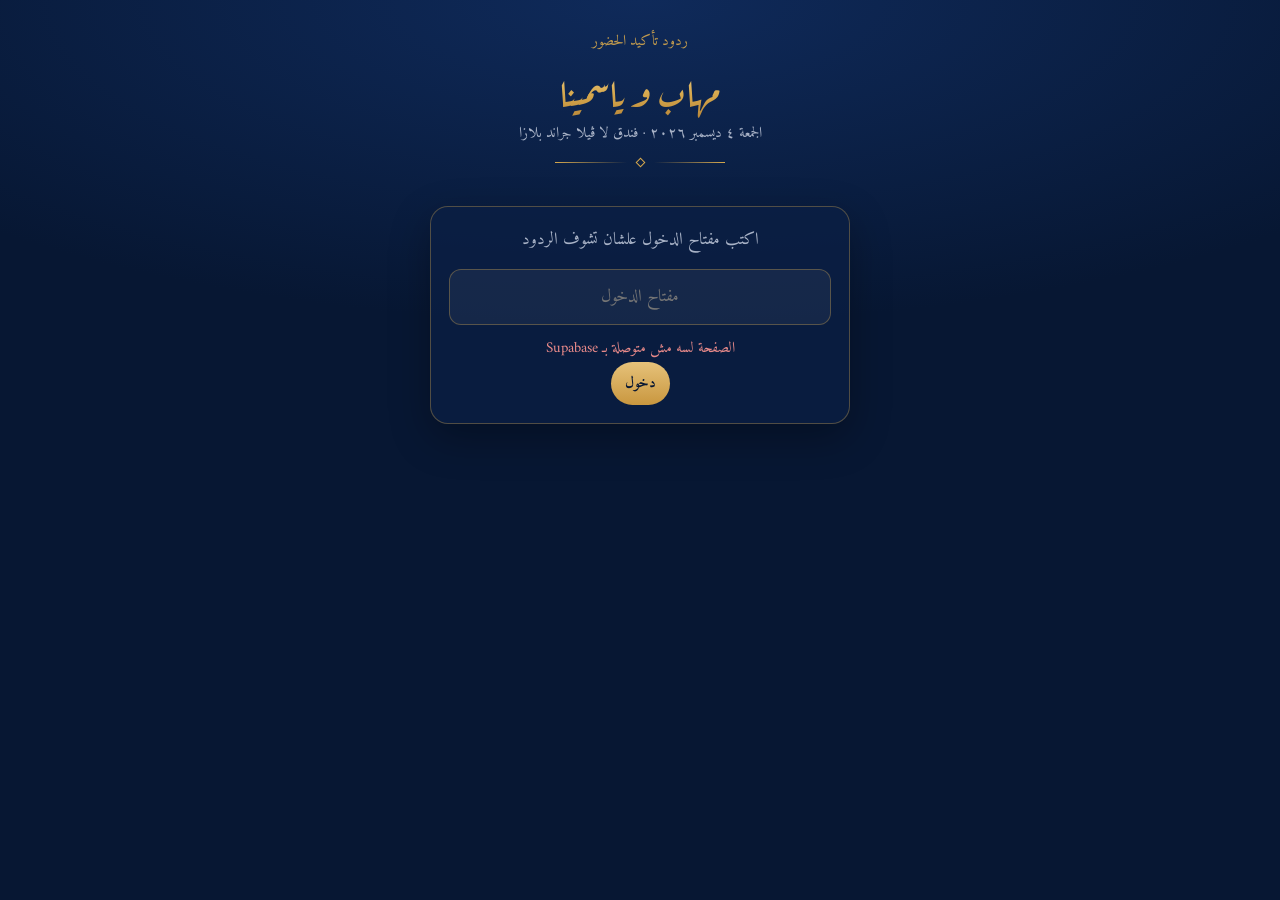
==== rsvps.html @ e5d93532 "RSVP to Supabase and responses page Form posts to public.invitation_rsvps through the REST API (inse" ====
<!doctype html>
<html lang="ar" dir="rtl">
<head>
<meta charset="utf-8">
<meta name="viewport" content="width=device-width, initial-scale=1, viewport-fit=cover">
<meta name="robots" content="noindex, nofollow">
<title>ردود الحضور · مهاب و ياسمينا</title>
<link rel="icon" href="assets/images/favicon.png">
<link rel="stylesheet" href="css/google-fonts.css">
<style>
:root{--navy:#071733;--navy-2:#0d2550;--card:#0b1f45;--gold:#D6A84D;--gold-2:#E6C27A;--cream:#F5EBD6;--muted:#a9b3c7;--green:#6fcf97;--red:#e98a8a;--line:rgba(214,168,77,.35)}
*{box-sizing:border-box}
body{margin:0;min-height:100vh;background:radial-gradient(120% 60% at 50% 0%,#0f2a5a 0%,var(--navy) 60%);color:var(--cream);font-family:"Amiri",serif;font-size:17px}
.wrap{max-width:760px;margin:0 auto;padding:28px 16px 60px}
header{text-align:center;margin-bottom:22px}
header .kicker{color:var(--gold);font-size:15px;opacity:.9}
header h1{font-family:"Aref Ruqaa",serif;font-weight:400;font-size:38px;margin:4px 0 2px;background:linear-gradient(180deg,#F3D99B,#D6A84D 60%,#B9883A);-webkit-background-clip:text;background-clip:text;color:transparent}
header .sub{color:var(--muted);font-size:15px}
.orn{display:flex;align-items:center;justify-content:center;gap:10px;width:170px;margin:12px auto 0}
.orn i{flex:1;height:1px;background:linear-gradient(90deg,transparent,var(--gold))}
.orn i:last-child{background:linear-gradient(90deg,var(--gold),transparent)}
.orn b{width:7px;height:7px;border:1px solid var(--gold);transform:rotate(45deg)}
.panel{background:rgba(11,31,69,.75);border:1px solid var(--line);border-radius:18px;padding:18px;box-shadow:0 14px 40px rgba(0,0,0,.3)}
.stats{display:grid;grid-template-columns:repeat(3,1fr);gap:10px;margin-bottom:14px}
.stat{text-align:center;padding:14px 6px;border:1px solid var(--line);border-radius:14px;background:rgba(255,255,255,.03)}
.stat .n{font-family:"Cormorant Garamond",serif;font-size:38px;line-height:1;color:var(--gold-2)}
.stat .l{font-size:14px;color:var(--muted);margin-top:6px}
.stat.ok .n{color:var(--green)}.stat.no .n{color:var(--red)}
.tools{display:flex;flex-wrap:wrap;gap:8px;align-items:center;margin-bottom:14px}
.tools input[type=search]{flex:1 1 200px;min-width:0;padding:10px 14px;border-radius:999px;border:1px solid var(--line);background:rgba(255,255,255,.05);color:var(--cream);font:inherit;font-size:16px;outline:none}
.tools input[type=search]:focus{border-color:var(--gold)}
.tabs{display:flex;gap:6px}
.btn{padding:8px 14px;border-radius:999px;border:1px solid var(--line);background:transparent;color:var(--cream);font:inherit;font-size:15px;cursor:pointer;white-space:nowrap}
.btn:hover{border-color:var(--gold)}
.btn.on{background:var(--gold);border-color:var(--gold);color:var(--navy)}
.btn.gold{background:linear-gradient(180deg,#E6C27A,#C9973F);border:0;color:var(--navy);font-weight:700}
.list{display:grid;gap:10px}
.item{border:1px solid var(--line);border-radius:14px;padding:12px 14px;background:rgba(255,255,255,.03)}
.item .top{display:flex;align-items:center;gap:10px}
.item .name{font-weight:700;font-size:19px;flex:1;min-width:0;overflow-wrap:anywhere}
.badge{font-size:13px;padding:3px 10px;border-radius:999px;white-space:nowrap}
.badge.attending{background:rgba(111,207,151,.15);color:var(--green);border:1px solid rgba(111,207,151,.4)}
.badge.declined{background:rgba(233,138,138,.13);color:var(--red);border:1px solid rgba(233,138,138,.4)}
.item .msg{margin-top:8px;line-height:1.8;color:#EEE1C5;white-space:pre-wrap;overflow-wrap:anywhere;unicode-bidi:plaintext}
.item .meta{margin-top:6px;font-size:13px;color:var(--muted);display:flex;gap:10px;align-items:center}
.item .del{margin-inline-start:auto;background:none;border:0;color:var(--muted);cursor:pointer;font:inherit;font-size:13px;padding:2px 4px}
.item .del:hover{color:var(--red)}
.empty{text-align:center;color:var(--muted);padding:30px 10px}
.status-line{text-align:center;color:var(--muted);font-size:13px;margin-top:14px}
.login{max-width:420px;margin:40px auto 0;text-align:center}
.login p{color:var(--muted);margin:0 0 14px}
.login input{width:100%;padding:12px 14px;border-radius:12px;border:1px solid var(--line);background:rgba(255,255,255,.05);color:var(--cream);font:inherit;text-align:center;direction:ltr;margin-bottom:10px;outline:none}
.login .err{color:var(--red);min-height:1.4em;font-size:15px}
[hidden]{display:none!important}
@media (max-width:480px){.stat .n{font-size:32px}header h1{font-size:32px}}
</style>
</head>
<body>
<div class="wrap">
  <header>
    <div class="kicker">ردود تأكيد الحضور</div>
    <h1>مهاب و ياسمينا</h1>
    <div class="sub">الجمعة ٤ ديسمبر ٢٠٢٦ · فندق لا ڤيلا جراند بلازا</div>
    <div class="orn"><i></i><b></b><i></i></div>
  </header>

  <form class="panel login" id="login" autocomplete="off">
    <p>اكتب مفتاح الدخول علشان تشوف الردود</p>
    <input type="password" id="key" placeholder="مفتاح الدخول" required>
    <div class="err" id="loginErr"></div>
    <button class="btn gold" type="submit">دخول</button>
  </form>

  <main id="app" hidden>
    <div class="stats">
      <div class="stat"><div class="n" id="sTotal">٠</div><div class="l">إجمالي الردود</div></div>
      <div class="stat ok"><div class="n" id="sYes">٠</div><div class="l">هيحضروا</div></div>
      <div class="stat no"><div class="n" id="sNo">٠</div><div class="l">معتذرين</div></div>
    </div>
    <div class="panel">
      <div class="tools">
        <input type="search" id="q" placeholder="ابحث بالاسم أو الرسالة">
        <div class="tabs">
          <button class="btn on" data-f="all" type="button">الكل</button>
          <button class="btn" data-f="attending" type="button">حضور</button>
          <button class="btn" data-f="declined" type="button">اعتذار</button>
        </div>
        <button class="btn" id="csv" type="button">تحميل Excel</button>
        <button class="btn" id="refresh" type="button">تحديث</button>
      </div>
      <div class="list" id="list"></div>
    </div>
    <div class="status-line" id="statusLine"></div>
    <div class="status-line"><button class="btn" id="logout" type="button">خروج</button></div>
  </main>
</div>

<script>
/* Same project as the invitation. Reading goes through get_invitation_rsvps(), which only answers with the right key. */
var CONFIG = {
  supabaseUrl: "PASTE_SUPABASE_URL",
  anonKey: "PASTE_SUPABASE_ANON_KEY",
  eventSlug: "mohab-yasmina"
};

(function () {
  var $ = function (id) { return document.getElementById(id); };
  var rows = [], filter = "all", key = "", timer = null;
  var AR_DIGITS = "٠١٢٣٤٥٦٧٨٩";
  function arNum(n) { return String(n).replace(/\d/g, function (d) { return AR_DIGITS[d]; }); }
  function esc(s) { return String(s == null ? "" : s).replace(/[&<>"']/g, function (c) { return { "&": "&amp;", "<": "&lt;", ">": "&gt;", '"': "&quot;", "'": "&#39;" }[c]; }); }
  function when(iso) {
    try { return new Date(iso).toLocaleString("ar-EG", { day: "numeric", month: "long", hour: "numeric", minute: "2-digit" }); }
    catch (e) { return iso; }
  }
  function rpc(fn, args) {
    return fetch(CONFIG.supabaseUrl.replace(/\/$/, "") + "/rest/v1/rpc/" + fn, {
      method: "POST",
      headers: { "apikey": CONFIG.anonKey, "Authorization": "Bearer " + CONFIG.anonKey, "Content-Type": "application/json" },
      body: JSON.stringify(args)
    }).then(function (r) {
      if (r.ok) return r.status === 204 ? null : r.json();
      return r.json().catch(function () { return {}; }).then(function (e) {
        var err = new Error((e && e.message) || ("HTTP " + r.status));
        err.invalidKey = /invalid key/.test(err.message);
        throw err;
      });
    });
  }

  function render() {
    var yes = rows.filter(function (r) { return r.status === "attending"; }).length;
    $("sTotal").textContent = arNum(rows.length);
    $("sYes").textContent = arNum(yes);
    $("sNo").textContent = arNum(rows.length - yes);
    var q = $("q").value.trim().toLowerCase();
    var shown = rows.filter(function (r) {
      if (filter !== "all" && r.status !== filter) return false;
      return !q || (r.name + " " + (r.message || "")).toLowerCase().indexOf(q) !== -1;
    });
    $("list").innerHTML = shown.length ? shown.map(function (r) {
      var yesR = r.status === "attending";
      return '<div class="item"><div class="top"><div class="name">' + esc(r.name) + '</div>' +
        '<span class="badge ' + r.status + '">' + (yesR ? "هيحضر" : "معتذر") + '</span></div>' +
        (r.message ? '<div class="msg">' + esc(r.message) + '</div>' : '') +
        '<div class="meta"><span>' + esc(when(r.created_at)) + '</span><span>' + (r.lang === "en" ? "EN" : "ع") + '</span>' +
        '<button class="del" type="button" data-id="' + esc(r.id) + '">حذف</button></div></div>';
    }).join("") : '<div class="empty">' + (rows.length ? "مفيش نتائج للبحث ده" : "لسه مفيش ردود") + '</div>';
  }

  function load(quiet) {
    if (!quiet) $("statusLine").textContent = "جاري التحميل…";
    return rpc("get_invitation_rsvps", { p_slug: CONFIG.eventSlug, p_key: key }).then(function (data) {
      rows = data || [];
      render();
      $("statusLine").textContent = "آخر تحديث: " + new Date().toLocaleTimeString("ar-EG", { hour: "numeric", minute: "2-digit" }) + " · بيتحدث لوحده كل دقيقة";
    });
  }

  function start(k) {
    key = k;
    $("loginErr").textContent = "";
    return load().then(function () {
      try { localStorage.setItem("rsvp-key-" + CONFIG.eventSlug, key); } catch (e) {}
      $("login").hidden = true; $("app").hidden = false;
      clearInterval(timer); timer = setInterval(function () { load(true).catch(function () {}); }, 60000);
    }).catch(function (e) {
      $("login").hidden = false; $("app").hidden = true;
      $("loginErr").textContent = e.invalidKey ? "المفتاح غلط" : "تعذّر الاتصال بقاعدة البيانات";
      $("statusLine").textContent = "";
    });
  }

  $("login").addEventListener("submit", function (e) { e.preventDefault(); start($("key").value.trim()); });
  $("q").addEventListener("input", render);
  document.querySelectorAll(".tabs .btn").forEach(function (b) {
    b.addEventListener("click", function () {
      document.querySelectorAll(".tabs .btn").forEach(function (x) { x.classList.toggle("on", x === b); });
      filter = b.getAttribute("data-f"); render();
    });
  });
  $("refresh").addEventListener("click", function () { load().catch(function () { $("statusLine").textContent = "تعذّر التحديث"; }); });
  $("logout").addEventListener("click", function () {
    try { localStorage.removeItem("rsvp-key-" + CONFIG.eventSlug); } catch (e) {}
    clearInterval(timer); rows = []; key = ""; $("key").value = ""; $("app").hidden = true; $("login").hidden = false;
  });
  $("list").addEventListener("click", function (e) {
    var b = e.target.closest(".del"); if (!b) return;
    var r = rows.filter(function (x) { return x.id === b.getAttribute("data-id"); })[0];
    if (!r || !confirm("حذف رد «" + r.name + "»؟ مش هينفع يرجع.")) return;
    rpc("delete_invitation_rsvp", { p_slug: CONFIG.eventSlug, p_key: key, p_id: r.id }).then(function () { return load(true); })
      .catch(function () { alert("تعذّر الحذف"); });
  });
  $("csv").addEventListener("click", function () {
    var head = ["الاسم", "الحالة", "الرسالة", "اللغة", "الوقت"];
    var lines = [head].concat(rows.map(function (r) {
      return [r.name, r.status === "attending" ? "هيحضر" : "معتذر", r.message || "", r.lang || "", new Date(r.created_at).toLocaleString("en-GB")];
    })).map(function (cols) { return cols.map(function (c) { return '"' + String(c).replace(/"/g, '""') + '"'; }).join(","); });
    var blob = new Blob(["﻿" + lines.join("\r\n")], { type: "text/csv;charset=utf-8" });
    var a = document.createElement("a"); a.href = URL.createObjectURL(blob); a.download = "rsvps-" + CONFIG.eventSlug + ".csv"; a.click();
    setTimeout(function () { URL.revokeObjectURL(a.href); }, 1000);
  });

  if (CONFIG.supabaseUrl.indexOf("http") !== 0) { $("loginErr").textContent = "الصفحة لسه مش متوصلة بـ Supabase"; return; }
  var urlKey = new URLSearchParams(location.search).get("key");
  var saved = null; try { saved = localStorage.getItem("rsvp-key-" + CONFIG.eventSlug); } catch (e) {}
  if (urlKey || saved) start(urlKey || saved);
})();
</script>
</body>
</html>
---- css/google-fonts.css ----
/* arabic */
@font-face {
  font-family: 'Amiri';
  font-style: normal;
  font-weight: 400;
  font-display: swap;
  src: url(../assets/fonts/J7aRnpd8CGxBHpUrtLMA7w.woff2) format('woff2');
  unicode-range: U+0600-06FF, U+0750-077F, U+0870-088E, U+0890-0891, U+0897-08E1, U+08E3-08FF, U+200C-200E, U+2010-2011, U+204F, U+2E41, U+FB50-FDFF, U+FE70-FE74, U+FE76-FEFC, U+102E0-102FB, U+10E60-10E7E, U+10EC2-10EC4, U+10EFC-10EFF, U+1EE00-1EE03, U+1EE05-1EE1F, U+1EE21-1EE22, U+1EE24, U+1EE27, U+1EE29-1EE32, U+1EE34-1EE37, U+1EE39, U+1EE3B, U+1EE42, U+1EE47, U+1EE49, U+1EE4B, U+1EE4D-1EE4F, U+1EE51-1EE52, U+1EE54, U+1EE57, U+1EE59, U+1EE5B, U+1EE5D, U+1EE5F, U+1EE61-1EE62, U+1EE64, U+1EE67-1EE6A, U+1EE6C-1EE72, U+1EE74-1EE77, U+1EE79-1EE7C, U+1EE7E, U+1EE80-1EE89, U+1EE8B-1EE9B, U+1EEA1-1EEA3, U+1EEA5-1EEA9, U+1EEAB-1EEBB, U+1EEF0-1EEF1;
}
/* latin-ext */
@font-face {
  font-family: 'Amiri';
  font-style: normal;
  font-weight: 400;
  font-display: swap;
  src: url(../assets/fonts/J7aRnpd8CGxBHpUgtLMA7w.woff2) format('woff2');
  unicode-range: U+0100-02BA, U+02BD-02C5, U+02C7-02CC, U+02CE-02D7, U+02DD-02FF, U+0304, U+0308, U+0329, U+1D00-1DBF, U+1E00-1E9F, U+1EF2-1EFF, U+2020, U+20A0-20AB, U+20AD-20C0, U+2113, U+2C60-2C7F, U+A720-A7FF;
}
/* latin */
@font-face {
  font-family: 'Amiri';
  font-style: normal;
  font-weight: 400;
  font-display: swap;
  src: url(../assets/fonts/J7aRnpd8CGxBHpUutLM.woff2) format('woff2');
  unicode-range: U+0000-00FF, U+0131, U+0152-0153, U+02BB-02BC, U+02C6, U+02DA, U+02DC, U+0304, U+0308, U+0329, U+2000-206F, U+20AC, U+2122, U+2191, U+2193, U+2212, U+2215, U+FEFF, U+FFFD;
}
/* arabic */
@font-face {
  font-family: 'Amiri';
  font-style: normal;
  font-weight: 700;
  font-display: swap;
  src: url(../assets/fonts/J7acnpd8CGxBHp2VkaY6zp5yGw.woff2) format('woff2');
  unicode-range: U+0600-06FF, U+0750-077F, U+0870-088E, U+0890-0891, U+0897-08E1, U+08E3-08FF, U+200C-200E, U+2010-2011, U+204F, U+2E41, U+FB50-FDFF, U+FE70-FE74, U+FE76-FEFC, U+102E0-102FB, U+10E60-10E7E, U+10EC2-10EC4, U+10EFC-10EFF, U+1EE00-1EE03, U+1EE05-1EE1F, U+1EE21-1EE22, U+1EE24, U+1EE27, U+1EE29-1EE32, U+1EE34-1EE37, U+1EE39, U+1EE3B, U+1EE42, U+1EE47, U+1EE49, U+1EE4B, U+1EE4D-1EE4F, U+1EE51-1EE52, U+1EE54, U+1EE57, U+1EE59, U+1EE5B, U+1EE5D, U+1EE5F, U+1EE61-1EE62, U+1EE64, U+1EE67-1EE6A, U+1EE6C-1EE72, U+1EE74-1EE77, U+1EE79-1EE7C, U+1EE7E, U+1EE80-1EE89, U+1EE8B-1EE9B, U+1EEA1-1EEA3, U+1EEA5-1EEA9, U+1EEAB-1EEBB, U+1EEF0-1EEF1;
}
/* latin-ext */
@font-face {
  font-family: 'Amiri';
  font-style: normal;
  font-weight: 700;
  font-display: swap;
  src: url(../assets/fonts/J7acnpd8CGxBHp2VkaYxzp5yGw.woff2) format('woff2');
  unicode-range: U+0100-02BA, U+02BD-02C5, U+02C7-02CC, U+02CE-02D7, U+02DD-02FF, U+0304, U+0308, U+0329, U+1D00-1DBF, U+1E00-1E9F, U+1EF2-1EFF, U+2020, U+20A0-20AB, U+20AD-20C0, U+2113, U+2C60-2C7F, U+A720-A7FF;
}
/* latin */
@font-face {
  font-family: 'Amiri';
  font-style: normal;
  font-weight: 700;
  font-display: swap;
  src: url(../assets/fonts/J7acnpd8CGxBHp2VkaY_zp4.woff2) format('woff2');
  unicode-range: U+0000-00FF, U+0131, U+0152-0153, U+02BB-02BC, U+02C6, U+02DA, U+02DC, U+0304, U+0308, U+0329, U+2000-206F, U+20AC, U+2122, U+2191, U+2193, U+2212, U+2215, U+FEFF, U+FFFD;
}
/* arabic */
@font-face {
  font-family: 'Aref Ruqaa';
  font-style: normal;
  font-weight: 400;
  font-display: swap;
  src: url(../assets/fonts/WwkbxPW1E165rajQKDulIIIoVeo5.woff2) format('woff2');
  unicode-range: U+0600-06FF, U+0750-077F, U+0870-088E, U+0890-0891, U+0897-08E1, U+08E3-08FF, U+200C-200E, U+2010-2011, U+204F, U+2E41, U+FB50-FDFF, U+FE70-FE74, U+FE76-FEFC, U+102E0-102FB, U+10E60-10E7E, U+10EC2-10EC4, U+10EFC-10EFF, U+1EE00-1EE03, U+1EE05-1EE1F, U+1EE21-1EE22, U+1EE24, U+1EE27, U+1EE29-1EE32, U+1EE34-1EE37, U+1EE39, U+1EE3B, U+1EE42, U+1EE47, U+1EE49, U+1EE4B, U+1EE4D-1EE4F, U+1EE51-1EE52, U+1EE54, U+1EE57, U+1EE59, U+1EE5B, U+1EE5D, U+1EE5F, U+1EE61-1EE62, U+1EE64, U+1EE67-1EE6A, U+1EE6C-1EE72, U+1EE74-1EE77, U+1EE79-1EE7C, U+1EE7E, U+1EE80-1EE89, U+1EE8B-1EE9B, U+1EEA1-1EEA3, U+1EEA5-1EEA9, U+1EEAB-1EEBB, U+1EEF0-1EEF1;
}
/* latin-ext */
@font-face {
  font-family: 'Aref Ruqaa';
  font-style: normal;
  font-weight: 400;
  font-display: swap;
  src: url(../assets/fonts/WwkbxPW1E165rajQKDulIIkoVeo5.woff2) format('woff2');
  unicode-range: U+0100-02BA, U+02BD-02C5, U+02C7-02CC, U+02CE-02D7, U+02DD-02FF, U+0304, U+0308, U+0329, U+1D00-1DBF, U+1E00-1E9F, U+1EF2-1EFF, U+2020, U+20A0-20AB, U+20AD-20C0, U+2113, U+2C60-2C7F, U+A720-A7FF;
}
/* latin */
@font-face {
  font-family: 'Aref Ruqaa';
  font-style: normal;
  font-weight: 400;
  font-display: swap;
  src: url(../assets/fonts/WwkbxPW1E165rajQKDulIIcoVQ.woff2) format('woff2');
  unicode-range: U+0000-00FF, U+0131, U+0152-0153, U+02BB-02BC, U+02C6, U+02DA, U+02DC, U+0304, U+0308, U+0329, U+2000-206F, U+20AC, U+2122, U+2191, U+2193, U+2212, U+2215, U+FEFF, U+FFFD;
}
/* arabic */
@font-face {
  font-family: 'Aref Ruqaa';
  font-style: normal;
  font-weight: 700;
  font-display: swap;
  src: url(../assets/fonts/WwkYxPW1E165rajQKDulKDwNQNAY2e_7.woff2) format('woff2');
  unicode-range: U+0600-06FF, U+0750-077F, U+0870-088E, U+0890-0891, U+0897-08E1, U+08E3-08FF, U+200C-200E, U+2010-2011, U+204F, U+2E41, U+FB50-FDFF, U+FE70-FE74, U+FE76-FEFC, U+102E0-102FB, U+10E60-10E7E, U+10EC2-10EC4, U+10EFC-10EFF, U+1EE00-1EE03, U+1EE05-1EE1F, U+1EE21-1EE22, U+1EE24, U+1EE27, U+1EE29-1EE32, U+1EE34-1EE37, U+1EE39, U+1EE3B, U+1EE42, U+1EE47, U+1EE49, U+1EE4B, U+1EE4D-1EE4F, U+1EE51-1EE52, U+1EE54, U+1EE57, U+1EE59, U+1EE5B, U+1EE5D, U+1EE5F, U+1EE61-1EE62, U+1EE64, U+1EE67-1EE6A, U+1EE6C-1EE72, U+1EE74-1EE77, U+1EE79-1EE7C, U+1EE7E, U+1EE80-1EE89, U+1EE8B-1EE9B, U+1EEA1-1EEA3, U+1EEA5-1EEA9, U+1EEAB-1EEBB, U+1EEF0-1EEF1;
}
/* latin-ext */
@font-face {
  font-family: 'Aref Ruqaa';
  font-style: normal;
  font-weight: 700;
  font-display: swap;
  src: url(../assets/fonts/WwkYxPW1E165rajQKDulKDwNQNsY2e_7.woff2) format('woff2');
  unicode-range: U+0100-02BA, U+02BD-02C5, U+02C7-02CC, U+02CE-02D7, U+02DD-02FF, U+0304, U+0308, U+0329, U+1D00-1DBF, U+1E00-1E9F, U+1EF2-1EFF, U+2020, U+20A0-20AB, U+20AD-20C0, U+2113, U+2C60-2C7F, U+A720-A7FF;
}
/* latin */
@font-face {
  font-family: 'Aref Ruqaa';
  font-style: normal;
  font-weight: 700;
  font-display: swap;
  src: url(../assets/fonts/WwkYxPW1E165rajQKDulKDwNQNUY2Q.woff2) format('woff2');
  unicode-range: U+0000-00FF, U+0131, U+0152-0153, U+02BB-02BC, U+02C6, U+02DA, U+02DC, U+0304, U+0308, U+0329, U+2000-206F, U+20AC, U+2122, U+2191, U+2193, U+2212, U+2215, U+FEFF, U+FFFD;
}
/* arabic */
@font-face {
  font-family: 'Cairo';
  font-style: normal;
  font-weight: 300;
  font-display: swap;
  src: url(../assets/fonts/SLXVc1nY6HkvangtZmpQdkhzfH5lkSscQyyS4J0.woff2) format('woff2');
  unicode-range: U+0600-06FF, U+0750-077F, U+0870-088E, U+0890-0891, U+0897-08E1, U+08E3-08FF, U+200C-200E, U+2010-2011, U+204F, U+2E41, U+FB50-FDFF, U+FE70-FE74, U+FE76-FEFC, U+102E0-102FB, U+10E60-10E7E, U+10EC2-10EC4, U+10EFC-10EFF, U+1EE00-1EE03, U+1EE05-1EE1F, U+1EE21-1EE22, U+1EE24, U+1EE27, U+1EE29-1EE32, U+1EE34-1EE37, U+1EE39, U+1EE3B, U+1EE42, U+1EE47, U+1EE49, U+1EE4B, U+1EE4D-1EE4F, U+1EE51-1EE52, U+1EE54, U+1EE57, U+1EE59, U+1EE5B, U+1EE5D, U+1EE5F, U+1EE61-1EE62, U+1EE64, U+1EE67-1EE6A, U+1EE6C-1EE72, U+1EE74-1EE77, U+1EE79-1EE7C, U+1EE7E, U+1EE80-1EE89, U+1EE8B-1EE9B, U+1EEA1-1EEA3, U+1EEA5-1EEA9, U+1EEAB-1EEBB, U+1EEF0-1EEF1;
}
/* latin-ext */
@font-face {
  font-family: 'Cairo';
  font-style: normal;
  font-weight: 300;
  font-display: swap;
  src: url(../assets/fonts/SLXVc1nY6HkvangtZmpQdkhzfH5lkSscSCyS4J0.woff2) format('woff2');
  unicode-range: U+0100-02BA, U+02BD-02C5, U+02C7-02CC, U+02CE-02D7, U+02DD-02FF, U+0304, U+0308, U+0329, U+1D00-1DBF, U+1E00-1E9F, U+1EF2-1EFF, U+2020, U+20A0-20AB, U+20AD-20C0, U+2113, U+2C60-2C7F, U+A720-A7FF;
}
/* latin */
@font-face {
  font-family: 'Cairo';
  font-style: normal;
  font-weight: 300;
  font-display: swap;
  src: url(../assets/fonts/SLXVc1nY6HkvangtZmpQdkhzfH5lkSscRiyS.woff2) format('woff2');
  unicode-range: U+0000-00FF, U+0131, U+0152-0153, U+02BB-02BC, U+02C6, U+02DA, U+02DC, U+0304, U+0308, U+0329, U+2000-206F, U+20AC, U+2122, U+2191, U+2193, U+2212, U+2215, U+FEFF, U+FFFD;
}
/* arabic */
@font-face {
  font-family: 'Cairo';
  font-style: normal;
  font-weight: 400;
  font-display: swap;
  src: url(../assets/fonts/SLXVc1nY6HkvangtZmpQdkhzfH5lkSscQyyS4J0.woff2) format('woff2');
  unicode-range: U+0600-06FF, U+0750-077F, U+0870-088E, U+0890-0891, U+0897-08E1, U+08E3-08FF, U+200C-200E, U+2010-2011, U+204F, U+2E41, U+FB50-FDFF, U+FE70-FE74, U+FE76-FEFC, U+102E0-102FB, U+10E60-10E7E, U+10EC2-10EC4, U+10EFC-10EFF, U+1EE00-1EE03, U+1EE05-1EE1F, U+1EE21-1EE22, U+1EE24, U+1EE27, U+1EE29-1EE32, U+1EE34-1EE37, U+1EE39, U+1EE3B, U+1EE42, U+1EE47, U+1EE49, U+1EE4B, U+1EE4D-1EE4F, U+1EE51-1EE52, U+1EE54, U+1EE57, U+1EE59, U+1EE5B, U+1EE5D, U+1EE5F, U+1EE61-1EE62, U+1EE64, U+1EE67-1EE6A, U+1EE6C-1EE72, U+1EE74-1EE77, U+1EE79-1EE7C, U+1EE7E, U+1EE80-1EE89, U+1EE8B-1EE9B, U+1EEA1-1EEA3, U+1EEA5-1EEA9, U+1EEAB-1EEBB, U+1EEF0-1EEF1;
}
/* latin-ext */
@font-face {
  font-family: 'Cairo';
  font-style: normal;
  font-weight: 400;
  font-display: swap;
  src: url(../assets/fonts/SLXVc1nY6HkvangtZmpQdkhzfH5lkSscSCyS4J0.woff2) format('woff2');
  unicode-range: U+0100-02BA, U+02BD-02C5, U+02C7-02CC, U+02CE-02D7, U+02DD-02FF, U+0304, U+0308, U+0329, U+1D00-1DBF, U+1E00-1E9F, U+1EF2-1EFF, U+2020, U+20A0-20AB, U+20AD-20C0, U+2113, U+2C60-2C7F, U+A720-A7FF;
}
/* latin */
@font-face {
  font-family: 'Cairo';
  font-style: normal;
  font-weight: 400;
  font-display: swap;
  src: url(../assets/fonts/SLXVc1nY6HkvangtZmpQdkhzfH5lkSscRiyS.woff2) format('woff2');
  unicode-range: U+0000-00FF, U+0131, U+0152-0153, U+02BB-02BC, U+02C6, U+02DA, U+02DC, U+0304, U+0308, U+0329, U+2000-206F, U+20AC, U+2122, U+2191, U+2193, U+2212, U+2215, U+FEFF, U+FFFD;
}
/* arabic */
@font-face {
  font-family: 'Cairo';
  font-style: normal;
  font-weight: 600;
  font-display: swap;
  src: url(../assets/fonts/SLXVc1nY6HkvangtZmpQdkhzfH5lkSscQyyS4J0.woff2) format('woff2');
  unicode-range: U+0600-06FF, U+0750-077F, U+0870-088E, U+0890-0891, U+0897-08E1, U+08E3-08FF, U+200C-200E, U+2010-2011, U+204F, U+2E41, U+FB50-FDFF, U+FE70-FE74, U+FE76-FEFC, U+102E0-102FB, U+10E60-10E7E, U+10EC2-10EC4, U+10EFC-10EFF, U+1EE00-1EE03, U+1EE05-1EE1F, U+1EE21-1EE22, U+1EE24, U+1EE27, U+1EE29-1EE32, U+1EE34-1EE37, U+1EE39, U+1EE3B, U+1EE42, U+1EE47, U+1EE49, U+1EE4B, U+1EE4D-1EE4F, U+1EE51-1EE52, U+1EE54, U+1EE57, U+1EE59, U+1EE5B, U+1EE5D, U+1EE5F, U+1EE61-1EE62, U+1EE64, U+1EE67-1EE6A, U+1EE6C-1EE72, U+1EE74-1EE77, U+1EE79-1EE7C, U+1EE7E, U+1EE80-1EE89, U+1EE8B-1EE9B, U+1EEA1-1EEA3, U+1EEA5-1EEA9, U+1EEAB-1EEBB, U+1EEF0-1EEF1;
}
/* latin-ext */
@font-face {
  font-family: 'Cairo';
  font-style: normal;
  font-weight: 600;
  font-display: swap;
  src: url(../assets/fonts/SLXVc1nY6HkvangtZmpQdkhzfH5lkSscSCyS4J0.woff2) format('woff2');
  unicode-range: U+0100-02BA, U+02BD-02C5, U+02C7-02CC, U+02CE-02D7, U+02DD-02FF, U+0304, U+0308, U+0329, U+1D00-1DBF, U+1E00-1E9F, U+1EF2-1EFF, U+2020, U+20A0-20AB, U+20AD-20C0, U+2113, U+2C60-2C7F, U+A720-A7FF;
}
/* latin */
@font-face {
  font-family: 'Cairo';
  font-style: normal;
  font-weight: 600;
  font-display: swap;
  src: url(../assets/fonts/SLXVc1nY6HkvangtZmpQdkhzfH5lkSscRiyS.woff2) format('woff2');
  unicode-range: U+0000-00FF, U+0131, U+0152-0153, U+02BB-02BC, U+02C6, U+02DA, U+02DC, U+0304, U+0308, U+0329, U+2000-206F, U+20AC, U+2122, U+2191, U+2193, U+2212, U+2215, U+FEFF, U+FFFD;
}
/* arabic */
@font-face {
  font-family: 'Cairo';
  font-style: normal;
  font-weight: 700;
  font-display: swap;
  src: url(../assets/fonts/SLXVc1nY6HkvangtZmpQdkhzfH5lkSscQyyS4J0.woff2) format('woff2');
  unicode-range: U+0600-06FF, U+0750-077F, U+0870-088E, U+0890-0891, U+0897-08E1, U+08E3-08FF, U+200C-200E, U+2010-2011, U+204F, U+2E41, U+FB50-FDFF, U+FE70-FE74, U+FE76-FEFC, U+102E0-102FB, U+10E60-10E7E, U+10EC2-10EC4, U+10EFC-10EFF, U+1EE00-1EE03, U+1EE05-1EE1F, U+1EE21-1EE22, U+1EE24, U+1EE27, U+1EE29-1EE32, U+1EE34-1EE37, U+1EE39, U+1EE3B, U+1EE42, U+1EE47, U+1EE49, U+1EE4B, U+1EE4D-1EE4F, U+1EE51-1EE52, U+1EE54, U+1EE57, U+1EE59, U+1EE5B, U+1EE5D, U+1EE5F, U+1EE61-1EE62, U+1EE64, U+1EE67-1EE6A, U+1EE6C-1EE72, U+1EE74-1EE77, U+1EE79-1EE7C, U+1EE7E, U+1EE80-1EE89, U+1EE8B-1EE9B, U+1EEA1-1EEA3, U+1EEA5-1EEA9, U+1EEAB-1EEBB, U+1EEF0-1EEF1;
}
/* latin-ext */
@font-face {
  font-family: 'Cairo';
  font-style: normal;
  font-weight: 700;
  font-display: swap;
  src: url(../assets/fonts/SLXVc1nY6HkvangtZmpQdkhzfH5lkSscSCyS4J0.woff2) format('woff2');
  unicode-range: U+0100-02BA, U+02BD-02C5, U+02C7-02CC, U+02CE-02D7, U+02DD-02FF, U+0304, U+0308, U+0329, U+1D00-1DBF, U+1E00-1E9F, U+1EF2-1EFF, U+2020, U+20A0-20AB, U+20AD-20C0, U+2113, U+2C60-2C7F, U+A720-A7FF;
}
/* latin */
@font-face {
  font-family: 'Cairo';
  font-style: normal;
  font-weight: 700;
  font-display: swap;
  src: url(../assets/fonts/SLXVc1nY6HkvangtZmpQdkhzfH5lkSscRiyS.woff2) format('woff2');
  unicode-range: U+0000-00FF, U+0131, U+0152-0153, U+02BB-02BC, U+02C6, U+02DA, U+02DC, U+0304, U+0308, U+0329, U+2000-206F, U+20AC, U+2122, U+2191, U+2193, U+2212, U+2215, U+FEFF, U+FFFD;
}
/* cyrillic-ext */
@font-face {
  font-family: 'Cormorant Garamond';
  font-style: normal;
  font-weight: 300;
  font-display: swap;
  src: url(../assets/fonts/co3bmX5slCNuHLi8bLeY9MK7whWMhyjYpHtKgS4.woff2) format('woff2');
  unicode-range: U+0460-052F, U+1C80-1C8A, U+20B4, U+2DE0-2DFF, U+A640-A69F, U+FE2E-FE2F;
}
/* cyrillic */
@font-face {
  font-family: 'Cormorant Garamond';
  font-style: normal;
  font-weight: 300;
  font-display: swap;
  src: url(../assets/fonts/co3bmX5slCNuHLi8bLeY9MK7whWMhyjYrXtKgS4.woff2) format('woff2');
  unicode-range: U+0301, U+0400-045F, U+0490-0491, U+04B0-04B1, U+2116;
}
/* vietnamese */
@font-face {
  font-family: 'Cormorant Garamond';
  font-style: normal;
  font-weight: 300;
  font-display: swap;
  src: url(../assets/fonts/co3bmX5slCNuHLi8bLeY9MK7whWMhyjYpntKgS4.woff2) format('woff2');
  unicode-range: U+0102-0103, U+0110-0111, U+0128-0129, U+0168-0169, U+01A0-01A1, U+01AF-01B0, U+0300-0301, U+0303-0304, U+0308-0309, U+0323, U+0329, U+1EA0-1EF9, U+20AB;
}
/* latin-ext */
@font-face {
  font-family: 'Cormorant Garamond';
  font-style: normal;
  font-weight: 300;
  font-display: swap;
  src: url(../assets/fonts/co3bmX5slCNuHLi8bLeY9MK7whWMhyjYp3tKgS4.woff2) format('woff2');
  unicode-range: U+0100-02BA, U+02BD-02C5, U+02C7-02CC, U+02CE-02D7, U+02DD-02FF, U+0304, U+0308, U+0329, U+1D00-1DBF, U+1E00-1E9F, U+1EF2-1EFF, U+2020, U+20A0-20AB, U+20AD-20C0, U+2113, U+2C60-2C7F, U+A720-A7FF;
}
/* latin */
@font-face {
  font-family: 'Cormorant Garamond';
  font-style: normal;
  font-weight: 300;
  font-display: swap;
  src: url(../assets/fonts/co3bmX5slCNuHLi8bLeY9MK7whWMhyjYqXtK.woff2) format('woff2');
  unicode-range: U+0000-00FF, U+0131, U+0152-0153, U+02BB-02BC, U+02C6, U+02DA, U+02DC, U+0304, U+0308, U+0329, U+2000-206F, U+20AC, U+2122, U+2191, U+2193, U+2212, U+2215, U+FEFF, U+FFFD;
}
/* cyrillic-ext */
@font-face {
  font-family: 'Cormorant Garamond';
  font-style: normal;
  font-weight: 400;
  font-display: swap;
  src: url(../assets/fonts/co3bmX5slCNuHLi8bLeY9MK7whWMhyjYpHtKgS4.woff2) format('woff2');
  unicode-range: U+0460-052F, U+1C80-1C8A, U+20B4, U+2DE0-2DFF, U+A640-A69F, U+FE2E-FE2F;
}
/* cyrillic */
@font-face {
  font-family: 'Cormorant Garamond';
  font-style: normal;
  font-weight: 400;
  font-display: swap;
  src: url(../assets/fonts/co3bmX5slCNuHLi8bLeY9MK7whWMhyjYrXtKgS4.woff2) format('woff2');
  unicode-range: U+0301, U+0400-045F, U+0490-0491, U+04B0-04B1, U+2116;
}
/* vietnamese */
@font-face {
  font-family: 'Cormorant Garamond';
  font-style: normal;
  font-weight: 400;
  font-display: swap;
  src: url(../assets/fonts/co3bmX5slCNuHLi8bLeY9MK7whWMhyjYpntKgS4.woff2) format('woff2');
  unicode-range: U+0102-0103, U+0110-0111, U+0128-0129, U+0168-0169, U+01A0-01A1, U+01AF-01B0, U+0300-0301, U+0303-0304, U+0308-0309, U+0323, U+0329, U+1EA0-1EF9, U+20AB;
}
/* latin-ext */
@font-face {
  font-family: 'Cormorant Garamond';
  font-style: normal;
  font-weight: 400;
  font-display: swap;
  src: url(../assets/fonts/co3bmX5slCNuHLi8bLeY9MK7whWMhyjYp3tKgS4.woff2) format('woff2');
  unicode-range: U+0100-02BA, U+02BD-02C5, U+02C7-02CC, U+02CE-02D7, U+02DD-02FF, U+0304, U+0308, U+0329, U+1D00-1DBF, U+1E00-1E9F, U+1EF2-1EFF, U+2020, U+20A0-20AB, U+20AD-20C0, U+2113, U+2C60-2C7F, U+A720-A7FF;
}
/* latin */
@font-face {
  font-family: 'Cormorant Garamond';
  font-style: normal;
  font-weight: 400;
  font-display: swap;
  src: url(../assets/fonts/co3bmX5slCNuHLi8bLeY9MK7whWMhyjYqXtK.woff2) format('woff2');
  unicode-range: U+0000-00FF, U+0131, U+0152-0153, U+02BB-02BC, U+02C6, U+02DA, U+02DC, U+0304, U+0308, U+0329, U+2000-206F, U+20AC, U+2122, U+2191, U+2193, U+2212, U+2215, U+FEFF, U+FFFD;
}
/* cyrillic-ext */
@font-face {
  font-family: 'Cormorant Garamond';
  font-style: normal;
  font-weight: 500;
  font-display: swap;
  src: url(../assets/fonts/co3bmX5slCNuHLi8bLeY9MK7whWMhyjYpHtKgS4.woff2) format('woff2');
  unicode-range: U+0460-052F, U+1C80-1C8A, U+20B4, U+2DE0-2DFF, U+A640-A69F, U+FE2E-FE2F;
}
/* cyrillic */
@font-face {
  font-family: 'Cormorant Garamond';
  font-style: normal;
  font-weight: 500;
  font-display: swap;
  src: url(../assets/fonts/co3bmX5slCNuHLi8bLeY9MK7whWMhyjYrXtKgS4.woff2) format('woff2');
  unicode-range: U+0301, U+0400-045F, U+0490-0491, U+04B0-04B1, U+2116;
}
/* vietnamese */
@font-face {
  font-family: 'Cormorant Garamond';
  font-style: normal;
  font-weight: 500;
  font-display: swap;
  src: url(../assets/fonts/co3bmX5slCNuHLi8bLeY9MK7whWMhyjYpntKgS4.woff2) format('woff2');
  unicode-range: U+0102-0103, U+0110-0111, U+0128-0129, U+0168-0169, U+01A0-01A1, U+01AF-01B0, U+0300-0301, U+0303-0304, U+0308-0309, U+0323, U+0329, U+1EA0-1EF9, U+20AB;
}
/* latin-ext */
@font-face {
  font-family: 'Cormorant Garamond';
  font-style: normal;
  font-weight: 500;
  font-display: swap;
  src: url(../assets/fonts/co3bmX5slCNuHLi8bLeY9MK7whWMhyjYp3tKgS4.woff2) format('woff2');
  unicode-range: U+0100-02BA, U+02BD-02C5, U+02C7-02CC, U+02CE-02D7, U+02DD-02FF, U+0304, U+0308, U+0329, U+1D00-1DBF, U+1E00-1E9F, U+1EF2-1EFF, U+2020, U+20A0-20AB, U+20AD-20C0, U+2113, U+2C60-2C7F, U+A720-A7FF;
}
/* latin */
@font-face {
  font-family: 'Cormorant Garamond';
  font-style: normal;
  font-weight: 500;
  font-display: swap;
  src: url(../assets/fonts/co3bmX5slCNuHLi8bLeY9MK7whWMhyjYqXtK.woff2) format('woff2');
  unicode-range: U+0000-00FF, U+0131, U+0152-0153, U+02BB-02BC, U+02C6, U+02DA, U+02DC, U+0304, U+0308, U+0329, U+2000-206F, U+20AC, U+2122, U+2191, U+2193, U+2212, U+2215, U+FEFF, U+FFFD;
}
/* cyrillic-ext */
@font-face {
  font-family: 'Cormorant Garamond';
  font-style: normal;
  font-weight: 600;
  font-display: swap;
  src: url(../assets/fonts/co3bmX5slCNuHLi8bLeY9MK7whWMhyjYpHtKgS4.woff2) format('woff2');
  unicode-range: U+0460-052F, U+1C80-1C8A, U+20B4, U+2DE0-2DFF, U+A640-A69F, U+FE2E-FE2F;
}
/* cyrillic */
@font-face {
  font-family: 'Cormorant Garamond';
  font-style: normal;
  font-weight: 600;
  font-display: swap;
  src: url(../assets/fonts/co3bmX5slCNuHLi8bLeY9MK7whWMhyjYrXtKgS4.woff2) format('woff2');
  unicode-range: U+0301, U+0400-045F, U+0490-0491, U+04B0-04B1, U+2116;
}
/* vietnamese */
@font-face {
  font-family: 'Cormorant Garamond';
  font-style: normal;
  font-weight: 600;
  font-display: swap;
  src: url(../assets/fonts/co3bmX5slCNuHLi8bLeY9MK7whWMhyjYpntKgS4.woff2) format('woff2');
  unicode-range: U+0102-0103, U+0110-0111, U+0128-0129, U+0168-0169, U+01A0-01A1, U+01AF-01B0, U+0300-0301, U+0303-0304, U+0308-0309, U+0323, U+0329, U+1EA0-1EF9, U+20AB;
}
/* latin-ext */
@font-face {
  font-family: 'Cormorant Garamond';
  font-style: normal;
  font-weight: 600;
  font-display: swap;
  src: url(../assets/fonts/co3bmX5slCNuHLi8bLeY9MK7whWMhyjYp3tKgS4.woff2) format('woff2');
  unicode-range: U+0100-02BA, U+02BD-02C5, U+02C7-02CC, U+02CE-02D7, U+02DD-02FF, U+0304, U+0308, U+0329, U+1D00-1DBF, U+1E00-1E9F, U+1EF2-1EFF, U+2020, U+20A0-20AB, U+20AD-20C0, U+2113, U+2C60-2C7F, U+A720-A7FF;
}
/* latin */
@font-face {
  font-family: 'Cormorant Garamond';
  font-style: normal;
  font-weight: 600;
  font-display: swap;
  src: url(../assets/fonts/co3bmX5slCNuHLi8bLeY9MK7whWMhyjYqXtK.woff2) format('woff2');
  unicode-range: U+0000-00FF, U+0131, U+0152-0153, U+02BB-02BC, U+02C6, U+02DA, U+02DC, U+0304, U+0308, U+0329, U+2000-206F, U+20AC, U+2122, U+2191, U+2193, U+2212, U+2215, U+FEFF, U+FFFD;
}
/* vietnamese */
@font-face {
  font-family: 'Gelasio';
  font-style: italic;
  font-weight: 400;
  font-display: swap;
  src: url(../assets/fonts/cIfsMaFfvUQxTTqS9Cu7b2nySBfeR6rA1M9vwzzm9Cba.woff2) format('woff2');
  unicode-range: U+0102-0103, U+0110-0111, U+0128-0129, U+0168-0169, U+01A0-01A1, U+01AF-01B0, U+0300-0301, U+0303-0304, U+0308-0309, U+0323, U+0329, U+1EA0-1EF9, U+20AB;
}
/* latin-ext */
@font-face {
  font-family: 'Gelasio';
  font-style: italic;
  font-weight: 400;
  font-display: swap;
  src: url(../assets/fonts/cIfsMaFfvUQxTTqS9Cu7b2nySBfeR6rA1M9vwz3m9Cba.woff2) format('woff2');
  unicode-range: U+0100-02BA, U+02BD-02C5, U+02C7-02CC, U+02CE-02D7, U+02DD-02FF, U+0304, U+0308, U+0329, U+1D00-1DBF, U+1E00-1E9F, U+1EF2-1EFF, U+2020, U+20A0-20AB, U+20AD-20C0, U+2113, U+2C60-2C7F, U+A720-A7FF;
}
/* latin */
@font-face {
  font-family: 'Gelasio';
  font-style: italic;
  font-weight: 400;
  font-display: swap;
  src: url(../assets/fonts/cIfsMaFfvUQxTTqS9Cu7b2nySBfeR6rA1M9vwzPm9A.woff2) format('woff2');
  unicode-range: U+0000-00FF, U+0131, U+0152-0153, U+02BB-02BC, U+02C6, U+02DA, U+02DC, U+0304, U+0308, U+0329, U+2000-206F, U+20AC, U+2122, U+2191, U+2193, U+2212, U+2215, U+FEFF, U+FFFD;
}
/* vietnamese */
@font-face {
  font-family: 'Gelasio';
  font-style: normal;
  font-weight: 400;
  font-display: swap;
  src: url(../assets/fonts/cIf9MaFfvUQxTTqS9CGhYVkH.woff2) format('woff2');
  unicode-range: U+0102-0103, U+0110-0111, U+0128-0129, U+0168-0169, U+01A0-01A1, U+01AF-01B0, U+0300-0301, U+0303-0304, U+0308-0309, U+0323, U+0329, U+1EA0-1EF9, U+20AB;
}
/* latin-ext */
@font-face {
  font-family: 'Gelasio';
  font-style: normal;
  font-weight: 400;
  font-display: swap;
  src: url(../assets/fonts/cIf9MaFfvUQxTTqS9CChYVkH.woff2) format('woff2');
  unicode-range: U+0100-02BA, U+02BD-02C5, U+02C7-02CC, U+02CE-02D7, U+02DD-02FF, U+0304, U+0308, U+0329, U+1D00-1DBF, U+1E00-1E9F, U+1EF2-1EFF, U+2020, U+20A0-20AB, U+20AD-20C0, U+2113, U+2C60-2C7F, U+A720-A7FF;
}
/* latin */
@font-face {
  font-family: 'Gelasio';
  font-style: normal;
  font-weight: 400;
  font-display: swap;
  src: url(../assets/fonts/cIf9MaFfvUQxTTqS9C6hYQ.woff2) format('woff2');
  unicode-range: U+0000-00FF, U+0131, U+0152-0153, U+02BB-02BC, U+02C6, U+02DA, U+02DC, U+0304, U+0308, U+0329, U+2000-206F, U+20AC, U+2122, U+2191, U+2193, U+2212, U+2215, U+FEFF, U+FFFD;
}
/* vietnamese */
@font-face {
  font-family: 'Gelasio';
  font-style: normal;
  font-weight: 500;
  font-display: swap;
  src: url(../assets/fonts/cIf9MaFfvUQxTTqS9CGhYVkH.woff2) format('woff2');
  unicode-range: U+0102-0103, U+0110-0111, U+0128-0129, U+0168-0169, U+01A0-01A1, U+01AF-01B0, U+0300-0301, U+0303-0304, U+0308-0309, U+0323, U+0329, U+1EA0-1EF9, U+20AB;
}
/* latin-ext */
@font-face {
  font-family: 'Gelasio';
  font-style: normal;
  font-weight: 500;
  font-display: swap;
  src: url(../assets/fonts/cIf9MaFfvUQxTTqS9CChYVkH.woff2) format('woff2');
  unicode-range: U+0100-02BA, U+02BD-02C5, U+02C7-02CC, U+02CE-02D7, U+02DD-02FF, U+0304, U+0308, U+0329, U+1D00-1DBF, U+1E00-1E9F, U+1EF2-1EFF, U+2020, U+20A0-20AB, U+20AD-20C0, U+2113, U+2C60-2C7F, U+A720-A7FF;
}
/* latin */
@font-face {
  font-family: 'Gelasio';
  font-style: normal;
  font-weight: 500;
  font-display: swap;
  src: url(../assets/fonts/cIf9MaFfvUQxTTqS9C6hYQ.woff2) format('woff2');
  unicode-range: U+0000-00FF, U+0131, U+0152-0153, U+02BB-02BC, U+02C6, U+02DA, U+02DC, U+0304, U+0308, U+0329, U+2000-206F, U+20AC, U+2122, U+2191, U+2193, U+2212, U+2215, U+FEFF, U+FFFD;
}
/* vietnamese */
@font-face {
  font-family: 'Gelasio';
  font-style: normal;
  font-weight: 600;
  font-display: swap;
  src: url(../assets/fonts/cIf9MaFfvUQxTTqS9CGhYVkH.woff2) format('woff2');
  unicode-range: U+0102-0103, U+0110-0111, U+0128-0129, U+0168-0169, U+01A0-01A1, U+01AF-01B0, U+0300-0301, U+0303-0304, U+0308-0309, U+0323, U+0329, U+1EA0-1EF9, U+20AB;
}
/* latin-ext */
@font-face {
  font-family: 'Gelasio';
  font-style: normal;
  font-weight: 600;
  font-display: swap;
  src: url(../assets/fonts/cIf9MaFfvUQxTTqS9CChYVkH.woff2) format('woff2');
  unicode-range: U+0100-02BA, U+02BD-02C5, U+02C7-02CC, U+02CE-02D7, U+02DD-02FF, U+0304, U+0308, U+0329, U+1D00-1DBF, U+1E00-1E9F, U+1EF2-1EFF, U+2020, U+20A0-20AB, U+20AD-20C0, U+2113, U+2C60-2C7F, U+A720-A7FF;
}
/* latin */
@font-face {
  font-family: 'Gelasio';
  font-style: normal;
  font-weight: 600;
  font-display: swap;
  src: url(../assets/fonts/cIf9MaFfvUQxTTqS9C6hYQ.woff2) format('woff2');
  unicode-range: U+0000-00FF, U+0131, U+0152-0153, U+02BB-02BC, U+02C6, U+02DA, U+02DC, U+0304, U+0308, U+0329, U+2000-206F, U+20AC, U+2122, U+2191, U+2193, U+2212, U+2215, U+FEFF, U+FFFD;
}
/* vietnamese */
@font-face {
  font-family: 'Gelasio';
  font-style: normal;
  font-weight: 700;
  font-display: swap;
  src: url(../assets/fonts/cIf9MaFfvUQxTTqS9CGhYVkH.woff2) format('woff2');
  unicode-range: U+0102-0103, U+0110-0111, U+0128-0129, U+0168-0169, U+01A0-01A1, U+01AF-01B0, U+0300-0301, U+0303-0304, U+0308-0309, U+0323, U+0329, U+1EA0-1EF9, U+20AB;
}
/* latin-ext */
@font-face {
  font-family: 'Gelasio';
  font-style: normal;
  font-weight: 700;
  font-display: swap;
  src: url(../assets/fonts/cIf9MaFfvUQxTTqS9CChYVkH.woff2) format('woff2');
  unicode-range: U+0100-02BA, U+02BD-02C5, U+02C7-02CC, U+02CE-02D7, U+02DD-02FF, U+0304, U+0308, U+0329, U+1D00-1DBF, U+1E00-1E9F, U+1EF2-1EFF, U+2020, U+20A0-20AB, U+20AD-20C0, U+2113, U+2C60-2C7F, U+A720-A7FF;
}
/* latin */
@font-face {
  font-family: 'Gelasio';
  font-style: normal;
  font-weight: 700;
  font-display: swap;
  src: url(../assets/fonts/cIf9MaFfvUQxTTqS9C6hYQ.woff2) format('woff2');
  unicode-range: U+0000-00FF, U+0131, U+0152-0153, U+02BB-02BC, U+02C6, U+02DA, U+02DC, U+0304, U+0308, U+0329, U+2000-206F, U+20AC, U+2122, U+2191, U+2193, U+2212, U+2215, U+FEFF, U+FFFD;
}
/* cyrillic-ext */
@font-face {
  font-family: 'Great Vibes';
  font-style: normal;
  font-weight: 400;
  font-display: swap;
  src: url(../assets/fonts/RWmMoKWR9v4ksMfaWd_JN9XIiaQ6DQ.woff2) format('woff2');
  unicode-range: U+0460-052F, U+1C80-1C8A, U+20B4, U+2DE0-2DFF, U+A640-A69F, U+FE2E-FE2F;
}
/* cyrillic */
@font-face {
  font-family: 'Great Vibes';
  font-style: normal;
  font-weight: 400;
  font-display: swap;
  src: url(../assets/fonts/RWmMoKWR9v4ksMfaWd_JN9XBiaQ6DQ.woff2) format('woff2');
  unicode-range: U+0301, U+0400-045F, U+0490-0491, U+04B0-04B1, U+2116;
}
/* greek-ext */
@font-face {
  font-family: 'Great Vibes';
  font-style: normal;
  font-weight: 400;
  font-display: swap;
  src: url(../assets/fonts/RWmMoKWR9v4ksMfaWd_JN9XJiaQ6DQ.woff2) format('woff2');
  unicode-range: U+1F00-1FFF;
}
/* vietnamese */
@font-face {
  font-family: 'Great Vibes';
  font-style: normal;
  font-weight: 400;
  font-display: swap;
  src: url(../assets/fonts/RWmMoKWR9v4ksMfaWd_JN9XKiaQ6DQ.woff2) format('woff2');
  unicode-range: U+0102-0103, U+0110-0111, U+0128-0129, U+0168-0169, U+01A0-01A1, U+01AF-01B0, U+0300-0301, U+0303-0304, U+0308-0309, U+0323, U+0329, U+1EA0-1EF9, U+20AB;
}
/* latin-ext */
@font-face {
  font-family: 'Great Vibes';
  font-style: normal;
  font-weight: 400;
  font-display: swap;
  src: url(../assets/fonts/RWmMoKWR9v4ksMfaWd_JN9XLiaQ6DQ.woff2) format('woff2');
  unicode-range: U+0100-02BA, U+02BD-02C5, U+02C7-02CC, U+02CE-02D7, U+02DD-02FF, U+0304, U+0308, U+0329, U+1D00-1DBF, U+1E00-1E9F, U+1EF2-1EFF, U+2020, U+20A0-20AB, U+20AD-20C0, U+2113, U+2C60-2C7F, U+A720-A7FF;
}
/* latin */
@font-face {
  font-family: 'Great Vibes';
  font-style: normal;
  font-weight: 400;
  font-display: swap;
  src: url(../assets/fonts/RWmMoKWR9v4ksMfaWd_JN9XFiaQ.woff2) format('woff2');
  unicode-range: U+0000-00FF, U+0131, U+0152-0153, U+02BB-02BC, U+02C6, U+02DA, U+02DC, U+0304, U+0308, U+0329, U+2000-206F, U+20AC, U+2122, U+2191, U+2193, U+2212, U+2215, U+FEFF, U+FFFD;
}
/* latin-ext */
@font-face {
  font-family: 'Marcellus';
  font-style: normal;
  font-weight: 400;
  font-display: swap;
  src: url(../assets/fonts/wEO_EBrOk8hQLDvIAF81WPoK7Es.woff2) format('woff2');
  unicode-range: U+0100-02BA, U+02BD-02C5, U+02C7-02CC, U+02CE-02D7, U+02DD-02FF, U+0304, U+0308, U+0329, U+1D00-1DBF, U+1E00-1E9F, U+1EF2-1EFF, U+2020, U+20A0-20AB, U+20AD-20C0, U+2113, U+2C60-2C7F, U+A720-A7FF;
}
/* latin */
@font-face {
  font-family: 'Marcellus';
  font-style: normal;
  font-weight: 400;
  font-display: swap;
  src: url(../assets/fonts/wEO_EBrOk8hQLDvIAF81VvoK.woff2) format('woff2');
  unicode-range: U+0000-00FF, U+0131, U+0152-0153, U+02BB-02BC, U+02C6, U+02DA, U+02DC, U+0304, U+0308, U+0329, U+2000-206F, U+20AC, U+2122, U+2191, U+2193, U+2212, U+2215, U+FEFF, U+FFFD;
}
/* cyrillic-ext */
@font-face {
  font-family: 'Montserrat';
  font-style: normal;
  font-weight: 300;
  font-display: swap;
  src: url(../assets/fonts/JTUSjIg1_i6t8kCHKm459WRhyzbi.woff2) format('woff2');
  unicode-range: U+0460-052F, U+1C80-1C8A, U+20B4, U+2DE0-2DFF, U+A640-A69F, U+FE2E-FE2F;
}
/* cyrillic */
@font-face {
  font-family: 'Montserrat';
  font-style: normal;
  font-weight: 300;
  font-display: swap;
  src: url(../assets/fonts/JTUSjIg1_i6t8kCHKm459W1hyzbi.woff2) format('woff2');
  unicode-range: U+0301, U+0400-045F, U+0490-0491, U+04B0-04B1, U+2116;
}
/* vietnamese */
@font-face {
  font-family: 'Montserrat';
  font-style: normal;
  font-weight: 300;
  font-display: swap;
  src: url(../assets/fonts/JTUSjIg1_i6t8kCHKm459WZhyzbi.woff2) format('woff2');
  unicode-range: U+0102-0103, U+0110-0111, U+0128-0129, U+0168-0169, U+01A0-01A1, U+01AF-01B0, U+0300-0301, U+0303-0304, U+0308-0309, U+0323, U+0329, U+1EA0-1EF9, U+20AB;
}
/* latin-ext */
@font-face {
  font-family: 'Montserrat';
  font-style: normal;
  font-weight: 300;
  font-display: swap;
  src: url(../assets/fonts/JTUSjIg1_i6t8kCHKm459Wdhyzbi.woff2) format('woff2');
  unicode-range: U+0100-02BA, U+02BD-02C5, U+02C7-02CC, U+02CE-02D7, U+02DD-02FF, U+0304, U+0308, U+0329, U+1D00-1DBF, U+1E00-1E9F, U+1EF2-1EFF, U+2020, U+20A0-20AB, U+20AD-20C0, U+2113, U+2C60-2C7F, U+A720-A7FF;
}
/* latin */
@font-face {
  font-family: 'Montserrat';
  font-style: normal;
  font-weight: 300;
  font-display: swap;
  src: url(../assets/fonts/JTUSjIg1_i6t8kCHKm459Wlhyw.woff2) format('woff2');
  unicode-range: U+0000-00FF, U+0131, U+0152-0153, U+02BB-02BC, U+02C6, U+02DA, U+02DC, U+0304, U+0308, U+0329, U+2000-206F, U+20AC, U+2122, U+2191, U+2193, U+2212, U+2215, U+FEFF, U+FFFD;
}
/* cyrillic-ext */
@font-face {
  font-family: 'Montserrat';
  font-style: normal;
  font-weight: 400;
  font-display: swap;
  src: url(../assets/fonts/JTUSjIg1_i6t8kCHKm459WRhyzbi.woff2) format('woff2');
  unicode-range: U+0460-052F, U+1C80-1C8A, U+20B4, U+2DE0-2DFF, U+A640-A69F, U+FE2E-FE2F;
}
/* cyrillic */
@font-face {
  font-family: 'Montserrat';
  font-style: normal;
  font-weight: 400;
  font-display: swap;
  src: url(../assets/fonts/JTUSjIg1_i6t8kCHKm459W1hyzbi.woff2) format('woff2');
  unicode-range: U+0301, U+0400-045F, U+0490-0491, U+04B0-04B1, U+2116;
}
/* vietnamese */
@font-face {
  font-family: 'Montserrat';
  font-style: normal;
  font-weight: 400;
  font-display: swap;
  src: url(../assets/fonts/JTUSjIg1_i6t8kCHKm459WZhyzbi.woff2) format('woff2');
  unicode-range: U+0102-0103, U+0110-0111, U+0128-0129, U+0168-0169, U+01A0-01A1, U+01AF-01B0, U+0300-0301, U+0303-0304, U+0308-0309, U+0323, U+0329, U+1EA0-1EF9, U+20AB;
}
/* latin-ext */
@font-face {
  font-family: 'Montserrat';
  font-style: normal;
  font-weight: 400;
  font-display: swap;
  src: url(../assets/fonts/JTUSjIg1_i6t8kCHKm459Wdhyzbi.woff2) format('woff2');
  unicode-range: U+0100-02BA, U+02BD-02C5, U+02C7-02CC, U+02CE-02D7, U+02DD-02FF, U+0304, U+0308, U+0329, U+1D00-1DBF, U+1E00-1E9F, U+1EF2-1EFF, U+2020, U+20A0-20AB, U+20AD-20C0, U+2113, U+2C60-2C7F, U+A720-A7FF;
}
/* latin */
@font-face {
  font-family: 'Montserrat';
  font-style: normal;
  font-weight: 400;
  font-display: swap;
  src: url(../assets/fonts/JTUSjIg1_i6t8kCHKm459Wlhyw.woff2) format('woff2');
  unicode-range: U+0000-00FF, U+0131, U+0152-0153, U+02BB-02BC, U+02C6, U+02DA, U+02DC, U+0304, U+0308, U+0329, U+2000-206F, U+20AC, U+2122, U+2191, U+2193, U+2212, U+2215, U+FEFF, U+FFFD;
}
/* cyrillic-ext */
@font-face {
  font-family: 'Montserrat';
  font-style: normal;
  font-weight: 500;
  font-display: swap;
  src: url(../assets/fonts/JTUSjIg1_i6t8kCHKm459WRhyzbi.woff2) format('woff2');
  unicode-range: U+0460-052F, U+1C80-1C8A, U+20B4, U+2DE0-2DFF, U+A640-A69F, U+FE2E-FE2F;
}
/* cyrillic */
@font-face {
  font-family: 'Montserrat';
  font-style: normal;
  font-weight: 500;
  font-display: swap;
  src: url(../assets/fonts/JTUSjIg1_i6t8kCHKm459W1hyzbi.woff2) format('woff2');
  unicode-range: U+0301, U+0400-045F, U+0490-0491, U+04B0-04B1, U+2116;
}
/* vietnamese */
@font-face {
  font-family: 'Montserrat';
  font-style: normal;
  font-weight: 500;
  font-display: swap;
  src: url(../assets/fonts/JTUSjIg1_i6t8kCHKm459WZhyzbi.woff2) format('woff2');
  unicode-range: U+0102-0103, U+0110-0111, U+0128-0129, U+0168-0169, U+01A0-01A1, U+01AF-01B0, U+0300-0301, U+0303-0304, U+0308-0309, U+0323, U+0329, U+1EA0-1EF9, U+20AB;
}
/* latin-ext */
@font-face {
  font-family: 'Montserrat';
  font-style: normal;
  font-weight: 500;
  font-display: swap;
  src: url(../assets/fonts/JTUSjIg1_i6t8kCHKm459Wdhyzbi.woff2) format('woff2');
  unicode-range: U+0100-02BA, U+02BD-02C5, U+02C7-02CC, U+02CE-02D7, U+02DD-02FF, U+0304, U+0308, U+0329, U+1D00-1DBF, U+1E00-1E9F, U+1EF2-1EFF, U+2020, U+20A0-20AB, U+20AD-20C0, U+2113, U+2C60-2C7F, U+A720-A7FF;
}
/* latin */
@font-face {
  font-family: 'Montserrat';
  font-style: normal;
  font-weight: 500;
  font-display: swap;
  src: url(../assets/fonts/JTUSjIg1_i6t8kCHKm459Wlhyw.woff2) format('woff2');
  unicode-range: U+0000-00FF, U+0131, U+0152-0153, U+02BB-02BC, U+02C6, U+02DA, U+02DC, U+0304, U+0308, U+0329, U+2000-206F, U+20AC, U+2122, U+2191, U+2193, U+2212, U+2215, U+FEFF, U+FFFD;
}
/* cyrillic-ext */
@font-face {
  font-family: 'Montserrat';
  font-style: normal;
  font-weight: 600;
  font-display: swap;
  src: url(../assets/fonts/JTUSjIg1_i6t8kCHKm459WRhyzbi.woff2) format('woff2');
  unicode-range: U+0460-052F, U+1C80-1C8A, U+20B4, U+2DE0-2DFF, U+A640-A69F, U+FE2E-FE2F;
}
/* cyrillic */
@font-face {
  font-family: 'Montserrat';
  font-style: normal;
  font-weight: 600;
  font-display: swap;
  src: url(../assets/fonts/JTUSjIg1_i6t8kCHKm459W1hyzbi.woff2) format('woff2');
  unicode-range: U+0301, U+0400-045F, U+0490-0491, U+04B0-04B1, U+2116;
}
/* vietnamese */
@font-face {
  font-family: 'Montserrat';
  font-style: normal;
  font-weight: 600;
  font-display: swap;
  src: url(../assets/fonts/JTUSjIg1_i6t8kCHKm459WZhyzbi.woff2) format('woff2');
  unicode-range: U+0102-0103, U+0110-0111, U+0128-0129, U+0168-0169, U+01A0-01A1, U+01AF-01B0, U+0300-0301, U+0303-0304, U+0308-0309, U+0323, U+0329, U+1EA0-1EF9, U+20AB;
}
/* latin-ext */
@font-face {
  font-family: 'Montserrat';
  font-style: normal;
  font-weight: 600;
  font-display: swap;
  src: url(../assets/fonts/JTUSjIg1_i6t8kCHKm459Wdhyzbi.woff2) format('woff2');
  unicode-range: U+0100-02BA, U+02BD-02C5, U+02C7-02CC, U+02CE-02D7, U+02DD-02FF, U+0304, U+0308, U+0329, U+1D00-1DBF, U+1E00-1E9F, U+1EF2-1EFF, U+2020, U+20A0-20AB, U+20AD-20C0, U+2113, U+2C60-2C7F, U+A720-A7FF;
}
/* latin */
@font-face {
  font-family: 'Montserrat';
  font-style: normal;
  font-weight: 600;
  font-display: swap;
  src: url(../assets/fonts/JTUSjIg1_i6t8kCHKm459Wlhyw.woff2) format('woff2');
  unicode-range: U+0000-00FF, U+0131, U+0152-0153, U+02BB-02BC, U+02C6, U+02DA, U+02DC, U+0304, U+0308, U+0329, U+2000-206F, U+20AC, U+2122, U+2191, U+2193, U+2212, U+2215, U+FEFF, U+FFFD;
}
/* cyrillic */
@font-face {
  font-family: 'Playfair Display';
  font-style: normal;
  font-weight: 400;
  font-display: swap;
  src: url(../assets/fonts/nuFiD-vYSZviVYUb_rj3ij__anPXDTjYgFE_.woff2) format('woff2');
  unicode-range: U+0301, U+0400-045F, U+0490-0491, U+04B0-04B1, U+2116;
}
/* vietnamese */
@font-face {
  font-family: 'Playfair Display';
  font-style: normal;
  font-weight: 400;
  font-display: swap;
  src: url(../assets/fonts/nuFiD-vYSZviVYUb_rj3ij__anPXDTPYgFE_.woff2) format('woff2');
  unicode-range: U+0102-0103, U+0110-0111, U+0128-0129, U+0168-0169, U+01A0-01A1, U+01AF-01B0, U+0300-0301, U+0303-0304, U+0308-0309, U+0323, U+0329, U+1EA0-1EF9, U+20AB;
}
/* latin-ext */
@font-face {
  font-family: 'Playfair Display';
  font-style: normal;
  font-weight: 400;
  font-display: swap;
  src: url(../assets/fonts/nuFiD-vYSZviVYUb_rj3ij__anPXDTLYgFE_.woff2) format('woff2');
  unicode-range: U+0100-02BA, U+02BD-02C5, U+02C7-02CC, U+02CE-02D7, U+02DD-02FF, U+0304, U+0308, U+0329, U+1D00-1DBF, U+1E00-1E9F, U+1EF2-1EFF, U+2020, U+20A0-20AB, U+20AD-20C0, U+2113, U+2C60-2C7F, U+A720-A7FF;
}
/* latin */
@font-face {
  font-family: 'Playfair Display';
  font-style: normal;
  font-weight: 400;
  font-display: swap;
  src: url(../assets/fonts/nuFiD-vYSZviVYUb_rj3ij__anPXDTzYgA.woff2) format('woff2');
  unicode-range: U+0000-00FF, U+0131, U+0152-0153, U+02BB-02BC, U+02C6, U+02DA, U+02DC, U+0304, U+0308, U+0329, U+2000-206F, U+20AC, U+2122, U+2191, U+2193, U+2212, U+2215, U+FEFF, U+FFFD;
}
/* cyrillic */
@font-face {
  font-family: 'Playfair Display';
  font-style: normal;
  font-weight: 500;
  font-display: swap;
  src: url(../assets/fonts/nuFiD-vYSZviVYUb_rj3ij__anPXDTjYgFE_.woff2) format('woff2');
  unicode-range: U+0301, U+0400-045F, U+0490-0491, U+04B0-04B1, U+2116;
}
/* vietnamese */
@font-face {
  font-family: 'Playfair Display';
  font-style: normal;
  font-weight: 500;
  font-display: swap;
  src: url(../assets/fonts/nuFiD-vYSZviVYUb_rj3ij__anPXDTPYgFE_.woff2) format('woff2');
  unicode-range: U+0102-0103, U+0110-0111, U+0128-0129, U+0168-0169, U+01A0-01A1, U+01AF-01B0, U+0300-0301, U+0303-0304, U+0308-0309, U+0323, U+0329, U+1EA0-1EF9, U+20AB;
}
/* latin-ext */
@font-face {
  font-family: 'Playfair Display';
  font-style: normal;
  font-weight: 500;
  font-display: swap;
  src: url(../assets/fonts/nuFiD-vYSZviVYUb_rj3ij__anPXDTLYgFE_.woff2) format('woff2');
  unicode-range: U+0100-02BA, U+02BD-02C5, U+02C7-02CC, U+02CE-02D7, U+02DD-02FF, U+0304, U+0308, U+0329, U+1D00-1DBF, U+1E00-1E9F, U+1EF2-1EFF, U+2020, U+20A0-20AB, U+20AD-20C0, U+2113, U+2C60-2C7F, U+A720-A7FF;
}
/* latin */
@font-face {
  font-family: 'Playfair Display';
  font-style: normal;
  font-weight: 500;
  font-display: swap;
  src: url(../assets/fonts/nuFiD-vYSZviVYUb_rj3ij__anPXDTzYgA.woff2) format('woff2');
  unicode-range: U+0000-00FF, U+0131, U+0152-0153, U+02BB-02BC, U+02C6, U+02DA, U+02DC, U+0304, U+0308, U+0329, U+2000-206F, U+20AC, U+2122, U+2191, U+2193, U+2212, U+2215, U+FEFF, U+FFFD;
}
/* cyrillic */
@font-face {
  font-family: 'Playfair Display';
  font-style: normal;
  font-weight: 600;
  font-display: swap;
  src: url(../assets/fonts/nuFiD-vYSZviVYUb_rj3ij__anPXDTjYgFE_.woff2) format('woff2');
  unicode-range: U+0301, U+0400-045F, U+0490-0491, U+04B0-04B1, U+2116;
}
/* vietnamese */
@font-face {
  font-family: 'Playfair Display';
  font-style: normal;
  font-weight: 600;
  font-display: swap;
  src: url(../assets/fonts/nuFiD-vYSZviVYUb_rj3ij__anPXDTPYgFE_.woff2) format('woff2');
  unicode-range: U+0102-0103, U+0110-0111, U+0128-0129, U+0168-0169, U+01A0-01A1, U+01AF-01B0, U+0300-0301, U+0303-0304, U+0308-0309, U+0323, U+0329, U+1EA0-1EF9, U+20AB;
}
/* latin-ext */
@font-face {
  font-family: 'Playfair Display';
  font-style: normal;
  font-weight: 600;
  font-display: swap;
  src: url(../assets/fonts/nuFiD-vYSZviVYUb_rj3ij__anPXDTLYgFE_.woff2) format('woff2');
  unicode-range: U+0100-02BA, U+02BD-02C5, U+02C7-02CC, U+02CE-02D7, U+02DD-02FF, U+0304, U+0308, U+0329, U+1D00-1DBF, U+1E00-1E9F, U+1EF2-1EFF, U+2020, U+20A0-20AB, U+20AD-20C0, U+2113, U+2C60-2C7F, U+A720-A7FF;
}
/* latin */
@font-face {
  font-family: 'Playfair Display';
  font-style: normal;
  font-weight: 600;
  font-display: swap;
  src: url(../assets/fonts/nuFiD-vYSZviVYUb_rj3ij__anPXDTzYgA.woff2) format('woff2');
  unicode-range: U+0000-00FF, U+0131, U+0152-0153, U+02BB-02BC, U+02C6, U+02DA, U+02DC, U+0304, U+0308, U+0329, U+2000-206F, U+20AC, U+2122, U+2191, U+2193, U+2212, U+2215, U+FEFF, U+FFFD;
}
/* arabic */
@font-face {
  font-family: 'Reem Kufi';
  font-style: normal;
  font-weight: 400;
  font-display: swap;
  src: url(../assets/fonts/2sDcZGJLip7W2J7v7wQzbWW5O7w.woff2) format('woff2');
  unicode-range: U+0600-06FF, U+0750-077F, U+0870-088E, U+0890-0891, U+0897-08E1, U+08E3-08FF, U+200C-200E, U+2010-2011, U+204F, U+2E41, U+FB50-FDFF, U+FE70-FE74, U+FE76-FEFC, U+102E0-102FB, U+10E60-10E7E, U+10EC2-10EC4, U+10EFC-10EFF, U+1EE00-1EE03, U+1EE05-1EE1F, U+1EE21-1EE22, U+1EE24, U+1EE27, U+1EE29-1EE32, U+1EE34-1EE37, U+1EE39, U+1EE3B, U+1EE42, U+1EE47, U+1EE49, U+1EE4B, U+1EE4D-1EE4F, U+1EE51-1EE52, U+1EE54, U+1EE57, U+1EE59, U+1EE5B, U+1EE5D, U+1EE5F, U+1EE61-1EE62, U+1EE64, U+1EE67-1EE6A, U+1EE6C-1EE72, U+1EE74-1EE77, U+1EE79-1EE7C, U+1EE7E, U+1EE80-1EE89, U+1EE8B-1EE9B, U+1EEA1-1EEA3, U+1EEA5-1EEA9, U+1EEAB-1EEBB, U+1EEF0-1EEF1;
}
/* vietnamese */
@font-face {
  font-family: 'Reem Kufi';
  font-style: normal;
  font-weight: 400;
  font-display: swap;
  src: url(../assets/fonts/2sDcZGJLip7W2J7v7wQzZ2W5O7w.woff2) format('woff2');
  unicode-range: U+0102-0103, U+0110-0111, U+0128-0129, U+0168-0169, U+01A0-01A1, U+01AF-01B0, U+0300-0301, U+0303-0304, U+0308-0309, U+0323, U+0329, U+1EA0-1EF9, U+20AB;
}
/* latin-ext */
@font-face {
  font-family: 'Reem Kufi';
  font-style: normal;
  font-weight: 400;
  font-display: swap;
  src: url(../assets/fonts/2sDcZGJLip7W2J7v7wQzZmW5O7w.woff2) format('woff2');
  unicode-range: U+0100-02BA, U+02BD-02C5, U+02C7-02CC, U+02CE-02D7, U+02DD-02FF, U+0304, U+0308, U+0329, U+1D00-1DBF, U+1E00-1E9F, U+1EF2-1EFF, U+2020, U+20A0-20AB, U+20AD-20C0, U+2113, U+2C60-2C7F, U+A720-A7FF;
}
/* latin */
@font-face {
  font-family: 'Reem Kufi';
  font-style: normal;
  font-weight: 400;
  font-display: swap;
  src: url(../assets/fonts/2sDcZGJLip7W2J7v7wQzaGW5.woff2) format('woff2');
  unicode-range: U+0000-00FF, U+0131, U+0152-0153, U+02BB-02BC, U+02C6, U+02DA, U+02DC, U+0304, U+0308, U+0329, U+2000-206F, U+20AC, U+2122, U+2191, U+2193, U+2212, U+2215, U+FEFF, U+FFFD;
}
/* arabic */
@font-face {
  font-family: 'Reem Kufi';
  font-style: normal;
  font-weight: 600;
  font-display: swap;
  src: url(../assets/fonts/2sDcZGJLip7W2J7v7wQzbWW5O7w.woff2) format('woff2');
  unicode-range: U+0600-06FF, U+0750-077F, U+0870-088E, U+0890-0891, U+0897-08E1, U+08E3-08FF, U+200C-200E, U+2010-2011, U+204F, U+2E41, U+FB50-FDFF, U+FE70-FE74, U+FE76-FEFC, U+102E0-102FB, U+10E60-10E7E, U+10EC2-10EC4, U+10EFC-10EFF, U+1EE00-1EE03, U+1EE05-1EE1F, U+1EE21-1EE22, U+1EE24, U+1EE27, U+1EE29-1EE32, U+1EE34-1EE37, U+1EE39, U+1EE3B, U+1EE42, U+1EE47, U+1EE49, U+1EE4B, U+1EE4D-1EE4F, U+1EE51-1EE52, U+1EE54, U+1EE57, U+1EE59, U+1EE5B, U+1EE5D, U+1EE5F, U+1EE61-1EE62, U+1EE64, U+1EE67-1EE6A, U+1EE6C-1EE72, U+1EE74-1EE77, U+1EE79-1EE7C, U+1EE7E, U+1EE80-1EE89, U+1EE8B-1EE9B, U+1EEA1-1EEA3, U+1EEA5-1EEA9, U+1EEAB-1EEBB, U+1EEF0-1EEF1;
}
/* vietnamese */
@font-face {
  font-family: 'Reem Kufi';
  font-style: normal;
  font-weight: 600;
  font-display: swap;
  src: url(../assets/fonts/2sDcZGJLip7W2J7v7wQzZ2W5O7w.woff2) format('woff2');
  unicode-range: U+0102-0103, U+0110-0111, U+0128-0129, U+0168-0169, U+01A0-01A1, U+01AF-01B0, U+0300-0301, U+0303-0304, U+0308-0309, U+0323, U+0329, U+1EA0-1EF9, U+20AB;
}
/* latin-ext */
@font-face {
  font-family: 'Reem Kufi';
  font-style: normal;
  font-weight: 600;
  font-display: swap;
  src: url(../assets/fonts/2sDcZGJLip7W2J7v7wQzZmW5O7w.woff2) format('woff2');
  unicode-range: U+0100-02BA, U+02BD-02C5, U+02C7-02CC, U+02CE-02D7, U+02DD-02FF, U+0304, U+0308, U+0329, U+1D00-1DBF, U+1E00-1E9F, U+1EF2-1EFF, U+2020, U+20A0-20AB, U+20AD-20C0, U+2113, U+2C60-2C7F, U+A720-A7FF;
}
/* latin */
@font-face {
  font-family: 'Reem Kufi';
  font-style: normal;
  font-weight: 600;
  font-display: swap;
  src: url(../assets/fonts/2sDcZGJLip7W2J7v7wQzaGW5.woff2) format('woff2');
  unicode-range: U+0000-00FF, U+0131, U+0152-0153, U+02BB-02BC, U+02C6, U+02DA, U+02DC, U+0304, U+0308, U+0329, U+2000-206F, U+20AC, U+2122, U+2191, U+2193, U+2212, U+2215, U+FEFF, U+FFFD;
}
/* arabic */
@font-face {
  font-family: 'Tajawal';
  font-style: normal;
  font-weight: 300;
  font-display: swap;
  src: url(../assets/fonts/Iurf6YBj_oCad4k1l5qjHrRpiYlJ.woff2) format('woff2');
  unicode-range: U+0600-06FF, U+0750-077F, U+0870-088E, U+0890-0891, U+0897-08E1, U+08E3-08FF, U+200C-200E, U+2010-2011, U+204F, U+2E41, U+FB50-FDFF, U+FE70-FE74, U+FE76-FEFC, U+102E0-102FB, U+10E60-10E7E, U+10EC2-10EC4, U+10EFC-10EFF, U+1EE00-1EE03, U+1EE05-1EE1F, U+1EE21-1EE22, U+1EE24, U+1EE27, U+1EE29-1EE32, U+1EE34-1EE37, U+1EE39, U+1EE3B, U+1EE42, U+1EE47, U+1EE49, U+1EE4B, U+1EE4D-1EE4F, U+1EE51-1EE52, U+1EE54, U+1EE57, U+1EE59, U+1EE5B, U+1EE5D, U+1EE5F, U+1EE61-1EE62, U+1EE64, U+1EE67-1EE6A, U+1EE6C-1EE72, U+1EE74-1EE77, U+1EE79-1EE7C, U+1EE7E, U+1EE80-1EE89, U+1EE8B-1EE9B, U+1EEA1-1EEA3, U+1EEA5-1EEA9, U+1EEAB-1EEBB, U+1EEF0-1EEF1;
}
/* latin */
@font-face {
  font-family: 'Tajawal';
  font-style: normal;
  font-weight: 300;
  font-display: swap;
  src: url(../assets/fonts/Iurf6YBj_oCad4k1l5qjHrFpiQ.woff2) format('woff2');
  unicode-range: U+0000-00FF, U+0131, U+0152-0153, U+02BB-02BC, U+02C6, U+02DA, U+02DC, U+0304, U+0308, U+0329, U+2000-206F, U+20AC, U+2122, U+2191, U+2193, U+2212, U+2215, U+FEFF, U+FFFD;
}
/* arabic */
@font-face {
  font-family: 'Tajawal';
  font-style: normal;
  font-weight: 400;
  font-display: swap;
  src: url(../assets/fonts/Iura6YBj_oCad4k1nzSBC45I.woff2) format('woff2');
  unicode-range: U+0600-06FF, U+0750-077F, U+0870-088E, U+0890-0891, U+0897-08E1, U+08E3-08FF, U+200C-200E, U+2010-2011, U+204F, U+2E41, U+FB50-FDFF, U+FE70-FE74, U+FE76-FEFC, U+102E0-102FB, U+10E60-10E7E, U+10EC2-10EC4, U+10EFC-10EFF, U+1EE00-1EE03, U+1EE05-1EE1F, U+1EE21-1EE22, U+1EE24, U+1EE27, U+1EE29-1EE32, U+1EE34-1EE37, U+1EE39, U+1EE3B, U+1EE42, U+1EE47, U+1EE49, U+1EE4B, U+1EE4D-1EE4F, U+1EE51-1EE52, U+1EE54, U+1EE57, U+1EE59, U+1EE5B, U+1EE5D, U+1EE5F, U+1EE61-1EE62, U+1EE64, U+1EE67-1EE6A, U+1EE6C-1EE72, U+1EE74-1EE77, U+1EE79-1EE7C, U+1EE7E, U+1EE80-1EE89, U+1EE8B-1EE9B, U+1EEA1-1EEA3, U+1EEA5-1EEA9, U+1EEAB-1EEBB, U+1EEF0-1EEF1;
}
/* latin */
@font-face {
  font-family: 'Tajawal';
  font-style: normal;
  font-weight: 400;
  font-display: swap;
  src: url(../assets/fonts/Iura6YBj_oCad4k1nzGBCw.woff2) format('woff2');
  unicode-range: U+0000-00FF, U+0131, U+0152-0153, U+02BB-02BC, U+02C6, U+02DA, U+02DC, U+0304, U+0308, U+0329, U+2000-206F, U+20AC, U+2122, U+2191, U+2193, U+2212, U+2215, U+FEFF, U+FFFD;
}
/* arabic */
@font-face {
  font-family: 'Tajawal';
  font-style: normal;
  font-weight: 500;
  font-display: swap;
  src: url(../assets/fonts/Iurf6YBj_oCad4k1l8KiHrRpiYlJ.woff2) format('woff2');
  unicode-range: U+0600-06FF, U+0750-077F, U+0870-088E, U+0890-0891, U+0897-08E1, U+08E3-08FF, U+200C-200E, U+2010-2011, U+204F, U+2E41, U+FB50-FDFF, U+FE70-FE74, U+FE76-FEFC, U+102E0-102FB, U+10E60-10E7E, U+10EC2-10EC4, U+10EFC-10EFF, U+1EE00-1EE03, U+1EE05-1EE1F, U+1EE21-1EE22, U+1EE24, U+1EE27, U+1EE29-1EE32, U+1EE34-1EE37, U+1EE39, U+1EE3B, U+1EE42, U+1EE47, U+1EE49, U+1EE4B, U+1EE4D-1EE4F, U+1EE51-1EE52, U+1EE54, U+1EE57, U+1EE59, U+1EE5B, U+1EE5D, U+1EE5F, U+1EE61-1EE62, U+1EE64, U+1EE67-1EE6A, U+1EE6C-1EE72, U+1EE74-1EE77, U+1EE79-1EE7C, U+1EE7E, U+1EE80-1EE89, U+1EE8B-1EE9B, U+1EEA1-1EEA3, U+1EEA5-1EEA9, U+1EEAB-1EEBB, U+1EEF0-1EEF1;
}
/* latin */
@font-face {
  font-family: 'Tajawal';
  font-style: normal;
  font-weight: 500;
  font-display: swap;
  src: url(../assets/fonts/Iurf6YBj_oCad4k1l8KiHrFpiQ.woff2) format('woff2');
  unicode-range: U+0000-00FF, U+0131, U+0152-0153, U+02BB-02BC, U+02C6, U+02DA, U+02DC, U+0304, U+0308, U+0329, U+2000-206F, U+20AC, U+2122, U+2191, U+2193, U+2212, U+2215, U+FEFF, U+FFFD;
}
/* arabic */
@font-face {
  font-family: 'Tajawal';
  font-style: normal;
  font-weight: 700;
  font-display: swap;
  src: url(../assets/fonts/Iurf6YBj_oCad4k1l4qkHrRpiYlJ.woff2) format('woff2');
  unicode-range: U+0600-06FF, U+0750-077F, U+0870-088E, U+0890-0891, U+0897-08E1, U+08E3-08FF, U+200C-200E, U+2010-2011, U+204F, U+2E41, U+FB50-FDFF, U+FE70-FE74, U+FE76-FEFC, U+102E0-102FB, U+10E60-10E7E, U+10EC2-10EC4, U+10EFC-10EFF, U+1EE00-1EE03, U+1EE05-1EE1F, U+1EE21-1EE22, U+1EE24, U+1EE27, U+1EE29-1EE32, U+1EE34-1EE37, U+1EE39, U+1EE3B, U+1EE42, U+1EE47, U+1EE49, U+1EE4B, U+1EE4D-1EE4F, U+1EE51-1EE52, U+1EE54, U+1EE57, U+1EE59, U+1EE5B, U+1EE5D, U+1EE5F, U+1EE61-1EE62, U+1EE64, U+1EE67-1EE6A, U+1EE6C-1EE72, U+1EE74-1EE77, U+1EE79-1EE7C, U+1EE7E, U+1EE80-1EE89, U+1EE8B-1EE9B, U+1EEA1-1EEA3, U+1EEA5-1EEA9, U+1EEAB-1EEBB, U+1EEF0-1EEF1;
}
/* latin */
@font-face {
  font-family: 'Tajawal';
  font-style: normal;
  font-weight: 700;
  font-display: swap;
  src: url(../assets/fonts/Iurf6YBj_oCad4k1l4qkHrFpiQ.woff2) format('woff2');
  unicode-range: U+0000-00FF, U+0131, U+0152-0153, U+02BB-02BC, U+02C6, U+02DA, U+02DC, U+0304, U+0308, U+0329, U+2000-206F, U+20AC, U+2122, U+2191, U+2193, U+2212, U+2215, U+FEFF, U+FFFD;
}
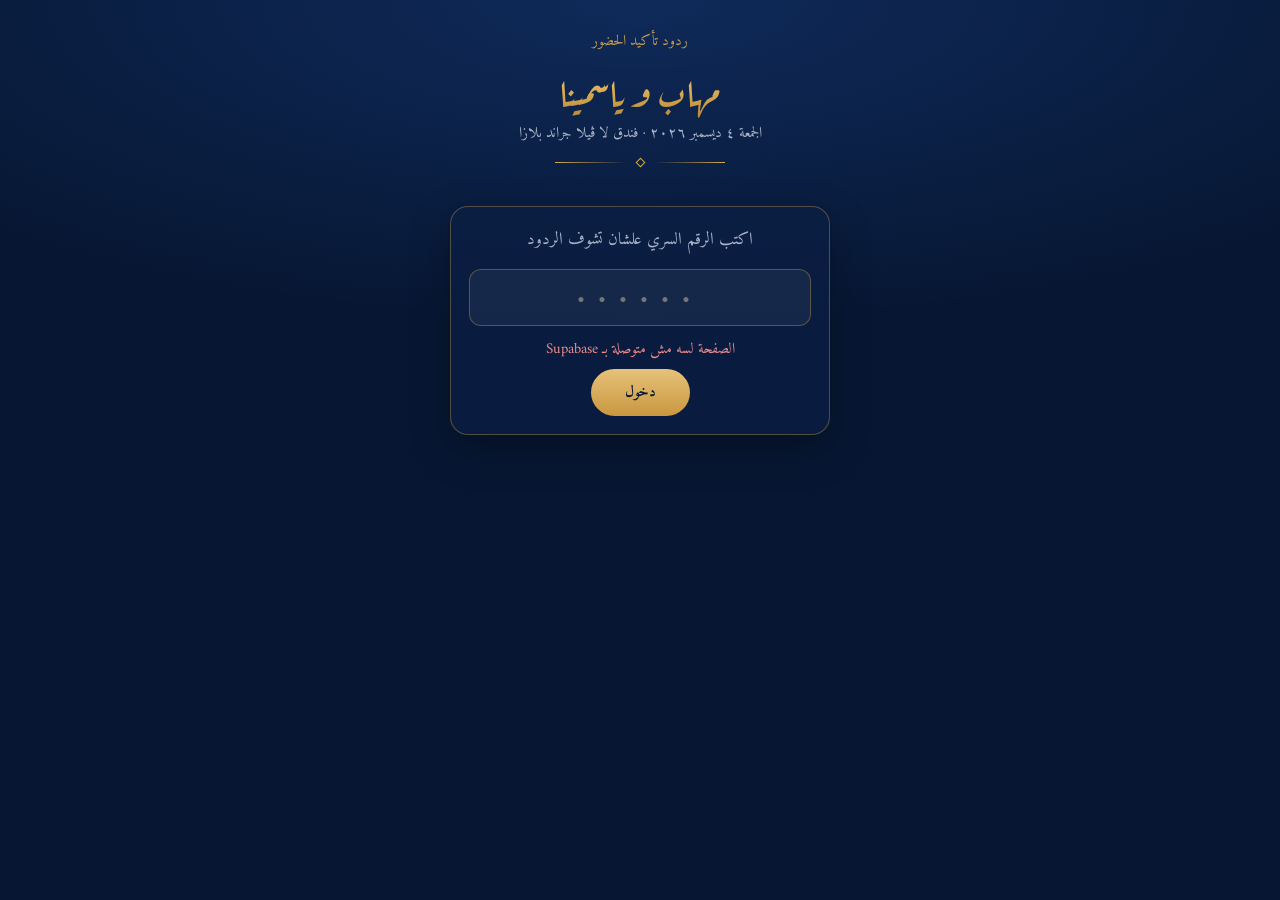
==== commit b5bc0526: "rsvps: passcode login instead of key in URL Passcode field on the page (kept only for the tab sessio" ====
--- a/rsvps.html
+++ b/rsvps.html
@@ -4,6 +4,7 @@
 <meta charset="utf-8">
 <meta name="viewport" content="width=device-width, initial-scale=1, viewport-fit=cover">
 <meta name="robots" content="noindex, nofollow">
+<meta name="referrer" content="no-referrer">
 <title>ردود الحضور · مهاب و ياسمينا</title>
 <link rel="icon" href="assets/images/favicon.png">
 <link rel="stylesheet" href="css/google-fonts.css">
@@ -33,7 +34,7 @@
 .btn{padding:8px 14px;border-radius:999px;border:1px solid var(--line);background:transparent;color:var(--cream);font:inherit;font-size:15px;cursor:pointer;white-space:nowrap}
 .btn:hover{border-color:var(--gold)}
 .btn.on{background:var(--gold);border-color:var(--gold);color:var(--navy)}
-.btn.gold{background:linear-gradient(180deg,#E6C27A,#C9973F);border:0;color:var(--navy);font-weight:700}
+.btn.gold{background:linear-gradient(180deg,#E6C27A,#C9973F);border:0;color:var(--navy);font-weight:700;padding:10px 34px}
 .list{display:grid;gap:10px}
 .item{border:1px solid var(--line);border-radius:14px;padding:12px 14px;background:rgba(255,255,255,.03)}
 .item .top{display:flex;align-items:center;gap:10px}
@@ -47,10 +48,11 @@
 .item .del:hover{color:var(--red)}
 .empty{text-align:center;color:var(--muted);padding:30px 10px}
 .status-line{text-align:center;color:var(--muted);font-size:13px;margin-top:14px}
-.login{max-width:420px;margin:40px auto 0;text-align:center}
+.login{max-width:380px;margin:40px auto 0;text-align:center}
 .login p{color:var(--muted);margin:0 0 14px}
-.login input{width:100%;padding:12px 14px;border-radius:12px;border:1px solid var(--line);background:rgba(255,255,255,.05);color:var(--cream);font:inherit;text-align:center;direction:ltr;margin-bottom:10px;outline:none}
-.login .err{color:var(--red);min-height:1.4em;font-size:15px}
+.login input{width:100%;padding:12px 14px;border-radius:12px;border:1px solid var(--line);background:rgba(255,255,255,.05);color:var(--cream);font-family:"Cormorant Garamond",serif;font-size:26px;letter-spacing:.5em;text-align:center;direction:ltr;margin-bottom:10px;outline:none}
+.login input:focus{border-color:var(--gold)}
+.login .err{color:var(--red);min-height:1.4em;font-size:15px;margin-bottom:6px}
 [hidden]{display:none!important}
 @media (max-width:480px){.stat .n{font-size:32px}header h1{font-size:32px}}
 </style>
@@ -65,8 +67,8 @@
   </header>
 
   <form class="panel login" id="login" autocomplete="off">
-    <p>اكتب مفتاح الدخول علشان تشوف الردود</p>
-    <input type="password" id="key" placeholder="مفتاح الدخول" required>
+    <p>اكتب الرقم السري علشان تشوف الردود</p>
+    <input type="password" id="pass" inputmode="numeric" autocomplete="off" maxlength="32" placeholder="••••••" required>
     <div class="err" id="loginErr"></div>
     <button class="btn gold" type="submit">دخول</button>
   </form>
@@ -96,7 +98,8 @@
 </div>
 
 <script>
-/* Same project as the invitation. Reading goes through get_invitation_rsvps(), which only answers with the right key. */
+/* Same project as the invitation. Reading goes through get_invitation_rsvps(), which only answers
+   with the right passcode and locks after repeated wrong tries. */
 var CONFIG = {
   supabaseUrl: "PASTE_SUPABASE_URL",
   anonKey: "PASTE_SUPABASE_ANON_KEY",
@@ -105,7 +108,8 @@
 
 (function () {
   var $ = function (id) { return document.getElementById(id); };
-  var rows = [], filter = "all", key = "", timer = null;
+  var rows = [], filter = "all", code = "", timer = null;
+  var STORE = "rsvp-pass-" + CONFIG.eventSlug;
   var AR_DIGITS = "٠١٢٣٤٥٦٧٨٩";
   function arNum(n) { return String(n).replace(/\d/g, function (d) { return AR_DIGITS[d]; }); }
   function esc(s) { return String(s == null ? "" : s).replace(/[&<>"']/g, function (c) { return { "&": "&amp;", "<": "&lt;", ">": "&gt;", '"': "&quot;", "'": "&#39;" }[c]; }); }
@@ -113,18 +117,18 @@
     try { return new Date(iso).toLocaleString("ar-EG", { day: "numeric", month: "long", hour: "numeric", minute: "2-digit" }); }
     catch (e) { return iso; }
   }
+  // every RPC answers {ok:true,...} or {ok:false,error:"invalid"|"locked"}
   function rpc(fn, args) {
     return fetch(CONFIG.supabaseUrl.replace(/\/$/, "") + "/rest/v1/rpc/" + fn, {
       method: "POST",
       headers: { "apikey": CONFIG.anonKey, "Authorization": "Bearer " + CONFIG.anonKey, "Content-Type": "application/json" },
       body: JSON.stringify(args)
     }).then(function (r) {
-      if (r.ok) return r.status === 204 ? null : r.json();
-      return r.json().catch(function () { return {}; }).then(function (e) {
-        var err = new Error((e && e.message) || ("HTTP " + r.status));
-        err.invalidKey = /invalid key/.test(err.message);
-        throw err;
-      });
+      if (!r.ok) throw new Error("HTTP " + r.status);
+      return r.json();
+    }).then(function (d) {
+      if (!d || !d.ok) { var e = new Error((d && d.error) || "failed"); e.code = d && d.error; throw e; }
+      return d;
     });
   }
 
@@ -141,7 +145,7 @@
     $("list").innerHTML = shown.length ? shown.map(function (r) {
       var yesR = r.status === "attending";
       return '<div class="item"><div class="top"><div class="name">' + esc(r.name) + '</div>' +
-        '<span class="badge ' + r.status + '">' + (yesR ? "هيحضر" : "معتذر") + '</span></div>' +
+        '<span class="badge ' + (yesR ? "attending" : "declined") + '">' + (yesR ? "هيحضر" : "معتذر") + '</span></div>' +
         (r.message ? '<div class="msg">' + esc(r.message) + '</div>' : '') +
         '<div class="meta"><span>' + esc(when(r.created_at)) + '</span><span>' + (r.lang === "en" ? "EN" : "ع") + '</span>' +
         '<button class="del" type="button" data-id="' + esc(r.id) + '">حذف</button></div></div>';
@@ -150,28 +154,36 @@
 
   function load(quiet) {
     if (!quiet) $("statusLine").textContent = "جاري التحميل…";
-    return rpc("get_invitation_rsvps", { p_slug: CONFIG.eventSlug, p_key: key }).then(function (data) {
-      rows = data || [];
+    return rpc("get_invitation_rsvps", { p_slug: CONFIG.eventSlug, p_passcode: code }).then(function (d) {
+      rows = d.rows || [];
       render();
       $("statusLine").textContent = "آخر تحديث: " + new Date().toLocaleTimeString("ar-EG", { hour: "numeric", minute: "2-digit" }) + " · بيتحدث لوحده كل دقيقة";
     });
   }
 
-  function start(k) {
-    key = k;
+  function showLogin(msg) {
+    clearInterval(timer); rows = []; code = "";
+    try { sessionStorage.removeItem(STORE); } catch (e) {}
+    $("app").hidden = true; $("login").hidden = false;
+    $("loginErr").textContent = msg || ""; $("statusLine").textContent = "";
+    $("pass").value = ""; $("pass").focus();
+  }
+
+  function start(c) {
+    code = c;
     $("loginErr").textContent = "";
     return load().then(function () {
-      try { localStorage.setItem("rsvp-key-" + CONFIG.eventSlug, key); } catch (e) {}
+      try { sessionStorage.setItem(STORE, code); } catch (e) {}
       $("login").hidden = true; $("app").hidden = false;
       clearInterval(timer); timer = setInterval(function () { load(true).catch(function () {}); }, 60000);
     }).catch(function (e) {
-      $("login").hidden = false; $("app").hidden = true;
-      $("loginErr").textContent = e.invalidKey ? "المفتاح غلط" : "تعذّر الاتصال بقاعدة البيانات";
-      $("statusLine").textContent = "";
-    });
-  }
-
-  $("login").addEventListener("submit", function (e) { e.preventDefault(); start($("key").value.trim()); });
+      showLogin(e.code === "invalid" ? "الرقم السري غلط" :
+                e.code === "locked" ? "محاولات كتير غلط، جرّب تاني بعد ربع ساعة" :
+                "تعذّر الاتصال بقاعدة البيانات");
+    });
+  }
+
+  $("login").addEventListener("submit", function (e) { e.preventDefault(); var c = $("pass").value.trim(); if (c) start(c); });
   $("q").addEventListener("input", render);
   document.querySelectorAll(".tabs .btn").forEach(function (b) {
     b.addEventListener("click", function () {
@@ -180,31 +192,34 @@
     });
   });
   $("refresh").addEventListener("click", function () { load().catch(function () { $("statusLine").textContent = "تعذّر التحديث"; }); });
-  $("logout").addEventListener("click", function () {
-    try { localStorage.removeItem("rsvp-key-" + CONFIG.eventSlug); } catch (e) {}
-    clearInterval(timer); rows = []; key = ""; $("key").value = ""; $("app").hidden = true; $("login").hidden = false;
-  });
+  $("logout").addEventListener("click", function () { showLogin(""); });
   $("list").addEventListener("click", function (e) {
     var b = e.target.closest(".del"); if (!b) return;
     var r = rows.filter(function (x) { return x.id === b.getAttribute("data-id"); })[0];
     if (!r || !confirm("حذف رد «" + r.name + "»؟ مش هينفع يرجع.")) return;
-    rpc("delete_invitation_rsvp", { p_slug: CONFIG.eventSlug, p_key: key, p_id: r.id }).then(function () { return load(true); })
+    rpc("delete_invitation_rsvp", { p_slug: CONFIG.eventSlug, p_passcode: code, p_id: r.id }).then(function () { return load(true); })
       .catch(function () { alert("تعذّر الحذف"); });
   });
   $("csv").addEventListener("click", function () {
     var head = ["الاسم", "الحالة", "الرسالة", "اللغة", "الوقت"];
     var lines = [head].concat(rows.map(function (r) {
       return [r.name, r.status === "attending" ? "هيحضر" : "معتذر", r.message || "", r.lang || "", new Date(r.created_at).toLocaleString("en-GB")];
-    })).map(function (cols) { return cols.map(function (c) { return '"' + String(c).replace(/"/g, '""') + '"'; }).join(","); });
+    })).map(function (cols) {
+      return cols.map(function (c) {
+        c = String(c);
+        if (/^[=+\-@\t\r]/.test(c)) c = "'" + c; // stop Excel from running a guest-typed formula
+        return '"' + c.replace(/"/g, '""') + '"';
+      }).join(",");
+    });
     var blob = new Blob(["﻿" + lines.join("\r\n")], { type: "text/csv;charset=utf-8" });
     var a = document.createElement("a"); a.href = URL.createObjectURL(blob); a.download = "rsvps-" + CONFIG.eventSlug + ".csv"; a.click();
     setTimeout(function () { URL.revokeObjectURL(a.href); }, 1000);
   });
 
   if (CONFIG.supabaseUrl.indexOf("http") !== 0) { $("loginErr").textContent = "الصفحة لسه مش متوصلة بـ Supabase"; return; }
-  var urlKey = new URLSearchParams(location.search).get("key");
-  var saved = null; try { saved = localStorage.getItem("rsvp-key-" + CONFIG.eventSlug); } catch (e) {}
-  if (urlKey || saved) start(urlKey || saved);
+  // remembered only until this tab is closed
+  var saved = null; try { saved = sessionStorage.getItem(STORE); } catch (e) {}
+  if (saved) start(saved); else $("pass").focus();
 })();
 </script>
 </body>
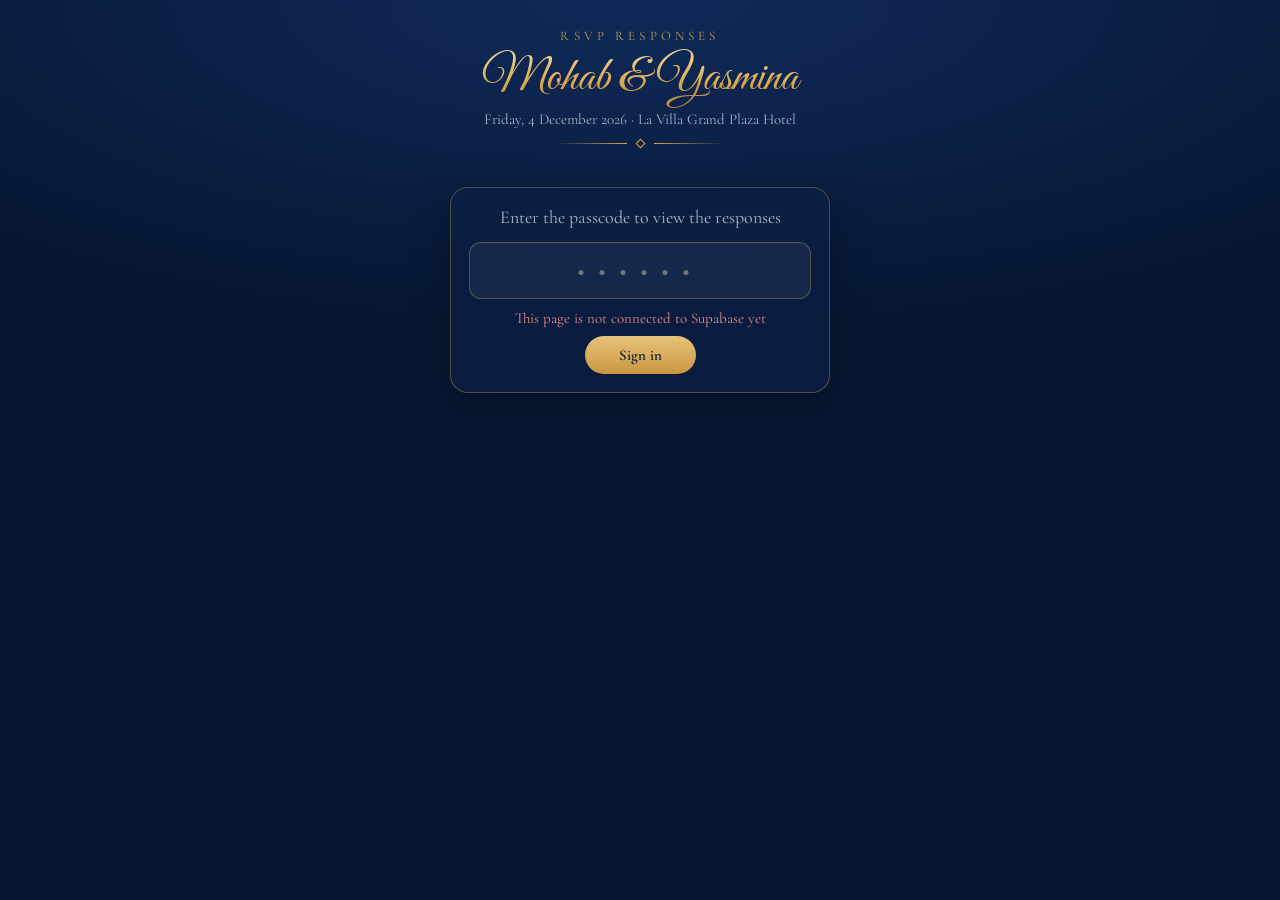
==== commit 0291c86a: "rsvps: English, left-to-right interface Co-Authored-By: Claude Opus 5.5 <noreply@anthropic.com>" ====
--- a/rsvps.html
+++ b/rsvps.html
@@ -1,21 +1,21 @@
 <!doctype html>
-<html lang="ar" dir="rtl">
+<html lang="en" dir="ltr">
 <head>
 <meta charset="utf-8">
 <meta name="viewport" content="width=device-width, initial-scale=1, viewport-fit=cover">
 <meta name="robots" content="noindex, nofollow">
 <meta name="referrer" content="no-referrer">
-<title>ردود الحضور · مهاب و ياسمينا</title>
+<title>RSVPs · Mohab &amp; Yasmina</title>
 <link rel="icon" href="assets/images/favicon.png">
 <link rel="stylesheet" href="css/google-fonts.css">
 <style>
 :root{--navy:#071733;--navy-2:#0d2550;--card:#0b1f45;--gold:#D6A84D;--gold-2:#E6C27A;--cream:#F5EBD6;--muted:#a9b3c7;--green:#6fcf97;--red:#e98a8a;--line:rgba(214,168,77,.35)}
 *{box-sizing:border-box}
-body{margin:0;min-height:100vh;background:radial-gradient(120% 60% at 50% 0%,#0f2a5a 0%,var(--navy) 60%);color:var(--cream);font-family:"Amiri",serif;font-size:17px}
+body{margin:0;min-height:100vh;background:radial-gradient(120% 60% at 50% 0%,#0f2a5a 0%,var(--navy) 60%);color:var(--cream);font-family:"Cormorant Garamond","Amiri",Georgia,serif;font-size:18px}
 .wrap{max-width:760px;margin:0 auto;padding:28px 16px 60px}
 header{text-align:center;margin-bottom:22px}
-header .kicker{color:var(--gold);font-size:15px;opacity:.9}
-header h1{font-family:"Aref Ruqaa",serif;font-weight:400;font-size:38px;margin:4px 0 2px;background:linear-gradient(180deg,#F3D99B,#D6A84D 60%,#B9883A);-webkit-background-clip:text;background-clip:text;color:transparent}
+header .kicker{color:var(--gold);font-size:13px;letter-spacing:.32em;text-transform:uppercase;opacity:.9}
+header h1{font-family:"Great Vibes",cursive;font-weight:400;font-size:48px;margin:4px 0 2px;background:linear-gradient(180deg,#F3D99B,#D6A84D 60%,#B9883A);-webkit-background-clip:text;background-clip:text;color:transparent}
 header .sub{color:var(--muted);font-size:15px}
 .orn{display:flex;align-items:center;justify-content:center;gap:10px;width:170px;margin:12px auto 0}
 .orn i{flex:1;height:1px;background:linear-gradient(90deg,transparent,var(--gold))}
@@ -25,7 +25,7 @@
 .stats{display:grid;grid-template-columns:repeat(3,1fr);gap:10px;margin-bottom:14px}
 .stat{text-align:center;padding:14px 6px;border:1px solid var(--line);border-radius:14px;background:rgba(255,255,255,.03)}
 .stat .n{font-family:"Cormorant Garamond",serif;font-size:38px;line-height:1;color:var(--gold-2)}
-.stat .l{font-size:14px;color:var(--muted);margin-top:6px}
+.stat .l{font-size:13px;letter-spacing:.12em;text-transform:uppercase;color:var(--muted);margin-top:6px}
 .stat.ok .n{color:var(--green)}.stat.no .n{color:var(--red)}
 .tools{display:flex;flex-wrap:wrap;gap:8px;align-items:center;margin-bottom:14px}
 .tools input[type=search]{flex:1 1 200px;min-width:0;padding:10px 14px;border-radius:999px;border:1px solid var(--line);background:rgba(255,255,255,.05);color:var(--cream);font:inherit;font-size:16px;outline:none}
@@ -54,46 +54,46 @@
 .login input:focus{border-color:var(--gold)}
 .login .err{color:var(--red);min-height:1.4em;font-size:15px;margin-bottom:6px}
 [hidden]{display:none!important}
-@media (max-width:480px){.stat .n{font-size:32px}header h1{font-size:32px}}
+@media (max-width:480px){.stat .n{font-size:32px}header h1{font-size:40px}.stat .l{font-size:11px;letter-spacing:.06em}}
 </style>
 </head>
 <body>
 <div class="wrap">
   <header>
-    <div class="kicker">ردود تأكيد الحضور</div>
-    <h1>مهاب و ياسمينا</h1>
-    <div class="sub">الجمعة ٤ ديسمبر ٢٠٢٦ · فندق لا ڤيلا جراند بلازا</div>
+    <div class="kicker">RSVP Responses</div>
+    <h1>Mohab &amp; Yasmina</h1>
+    <div class="sub">Friday, 4 December 2026 · La Villa Grand Plaza Hotel</div>
     <div class="orn"><i></i><b></b><i></i></div>
   </header>
 
   <form class="panel login" id="login" autocomplete="off">
-    <p>اكتب الرقم السري علشان تشوف الردود</p>
+    <p>Enter the passcode to view the responses</p>
     <input type="password" id="pass" inputmode="numeric" autocomplete="off" maxlength="32" placeholder="••••••" required>
     <div class="err" id="loginErr"></div>
-    <button class="btn gold" type="submit">دخول</button>
+    <button class="btn gold" type="submit">Sign in</button>
   </form>
 
   <main id="app" hidden>
     <div class="stats">
-      <div class="stat"><div class="n" id="sTotal">٠</div><div class="l">إجمالي الردود</div></div>
-      <div class="stat ok"><div class="n" id="sYes">٠</div><div class="l">هيحضروا</div></div>
-      <div class="stat no"><div class="n" id="sNo">٠</div><div class="l">معتذرين</div></div>
+      <div class="stat"><div class="n" id="sTotal">0</div><div class="l">Total</div></div>
+      <div class="stat ok"><div class="n" id="sYes">0</div><div class="l">Attending</div></div>
+      <div class="stat no"><div class="n" id="sNo">0</div><div class="l">Declined</div></div>
     </div>
     <div class="panel">
       <div class="tools">
-        <input type="search" id="q" placeholder="ابحث بالاسم أو الرسالة">
+        <input type="search" id="q" placeholder="Search name or message">
         <div class="tabs">
-          <button class="btn on" data-f="all" type="button">الكل</button>
-          <button class="btn" data-f="attending" type="button">حضور</button>
-          <button class="btn" data-f="declined" type="button">اعتذار</button>
+          <button class="btn on" data-f="all" type="button">All</button>
+          <button class="btn" data-f="attending" type="button">Attending</button>
+          <button class="btn" data-f="declined" type="button">Declined</button>
         </div>
-        <button class="btn" id="csv" type="button">تحميل Excel</button>
-        <button class="btn" id="refresh" type="button">تحديث</button>
+        <button class="btn" id="csv" type="button">Export CSV</button>
+        <button class="btn" id="refresh" type="button">Refresh</button>
       </div>
       <div class="list" id="list"></div>
     </div>
     <div class="status-line" id="statusLine"></div>
-    <div class="status-line"><button class="btn" id="logout" type="button">خروج</button></div>
+    <div class="status-line"><button class="btn" id="logout" type="button">Sign out</button></div>
   </main>
 </div>
 
@@ -110,11 +110,10 @@
   var $ = function (id) { return document.getElementById(id); };
   var rows = [], filter = "all", code = "", timer = null;
   var STORE = "rsvp-pass-" + CONFIG.eventSlug;
-  var AR_DIGITS = "٠١٢٣٤٥٦٧٨٩";
-  function arNum(n) { return String(n).replace(/\d/g, function (d) { return AR_DIGITS[d]; }); }
+  function num(n) { return String(n); }
   function esc(s) { return String(s == null ? "" : s).replace(/[&<>"']/g, function (c) { return { "&": "&amp;", "<": "&lt;", ">": "&gt;", '"': "&quot;", "'": "&#39;" }[c]; }); }
   function when(iso) {
-    try { return new Date(iso).toLocaleString("ar-EG", { day: "numeric", month: "long", hour: "numeric", minute: "2-digit" }); }
+    try { return new Date(iso).toLocaleString("en-GB", { day: "numeric", month: "short", hour: "numeric", minute: "2-digit", hour12: true }); }
     catch (e) { return iso; }
   }
   // every RPC answers {ok:true,...} or {ok:false,error:"invalid"|"locked"}
@@ -134,9 +133,9 @@
 
   function render() {
     var yes = rows.filter(function (r) { return r.status === "attending"; }).length;
-    $("sTotal").textContent = arNum(rows.length);
-    $("sYes").textContent = arNum(yes);
-    $("sNo").textContent = arNum(rows.length - yes);
+    $("sTotal").textContent = num(rows.length);
+    $("sYes").textContent = num(yes);
+    $("sNo").textContent = num(rows.length - yes);
     var q = $("q").value.trim().toLowerCase();
     var shown = rows.filter(function (r) {
       if (filter !== "all" && r.status !== filter) return false;
@@ -145,19 +144,19 @@
     $("list").innerHTML = shown.length ? shown.map(function (r) {
       var yesR = r.status === "attending";
       return '<div class="item"><div class="top"><div class="name">' + esc(r.name) + '</div>' +
-        '<span class="badge ' + (yesR ? "attending" : "declined") + '">' + (yesR ? "هيحضر" : "معتذر") + '</span></div>' +
+        '<span class="badge ' + (yesR ? "attending" : "declined") + '">' + (yesR ? "Attending" : "Declined") + '</span></div>' +
         (r.message ? '<div class="msg">' + esc(r.message) + '</div>' : '') +
-        '<div class="meta"><span>' + esc(when(r.created_at)) + '</span><span>' + (r.lang === "en" ? "EN" : "ع") + '</span>' +
-        '<button class="del" type="button" data-id="' + esc(r.id) + '">حذف</button></div></div>';
-    }).join("") : '<div class="empty">' + (rows.length ? "مفيش نتائج للبحث ده" : "لسه مفيش ردود") + '</div>';
+        '<div class="meta"><span>' + esc(when(r.created_at)) + '</span><span>' + (r.lang === "en" ? "EN" : "AR") + '</span>' +
+        '<button class="del" type="button" data-id="' + esc(r.id) + '">Delete</button></div></div>';
+    }).join("") : '<div class="empty">' + (rows.length ? "No matches" : "No responses yet") + '</div>';
   }
 
   function load(quiet) {
-    if (!quiet) $("statusLine").textContent = "جاري التحميل…";
+    if (!quiet) $("statusLine").textContent = "Loading…";
     return rpc("get_invitation_rsvps", { p_slug: CONFIG.eventSlug, p_passcode: code }).then(function (d) {
       rows = d.rows || [];
       render();
-      $("statusLine").textContent = "آخر تحديث: " + new Date().toLocaleTimeString("ar-EG", { hour: "numeric", minute: "2-digit" }) + " · بيتحدث لوحده كل دقيقة";
+      $("statusLine").textContent = "Last updated " + new Date().toLocaleTimeString("en-GB", { hour: "numeric", minute: "2-digit", hour12: true }) + " · refreshes every minute";
     });
   }
 
@@ -177,9 +176,9 @@
       $("login").hidden = true; $("app").hidden = false;
       clearInterval(timer); timer = setInterval(function () { load(true).catch(function () {}); }, 60000);
     }).catch(function (e) {
-      showLogin(e.code === "invalid" ? "الرقم السري غلط" :
-                e.code === "locked" ? "محاولات كتير غلط، جرّب تاني بعد ربع ساعة" :
-                "تعذّر الاتصال بقاعدة البيانات");
+      showLogin(e.code === "invalid" ? "Wrong passcode" :
+                e.code === "locked" ? "Too many wrong attempts. Try again in 15 minutes." :
+                "Couldn't reach the database");
     });
   }
 
@@ -191,19 +190,19 @@
       filter = b.getAttribute("data-f"); render();
     });
   });
-  $("refresh").addEventListener("click", function () { load().catch(function () { $("statusLine").textContent = "تعذّر التحديث"; }); });
+  $("refresh").addEventListener("click", function () { load().catch(function () { $("statusLine").textContent = "Couldn't refresh"; }); });
   $("logout").addEventListener("click", function () { showLogin(""); });
   $("list").addEventListener("click", function (e) {
     var b = e.target.closest(".del"); if (!b) return;
     var r = rows.filter(function (x) { return x.id === b.getAttribute("data-id"); })[0];
-    if (!r || !confirm("حذف رد «" + r.name + "»؟ مش هينفع يرجع.")) return;
+    if (!r || !confirm("Delete the response from \"" + r.name + "\"? This can't be undone.")) return;
     rpc("delete_invitation_rsvp", { p_slug: CONFIG.eventSlug, p_passcode: code, p_id: r.id }).then(function () { return load(true); })
-      .catch(function () { alert("تعذّر الحذف"); });
+      .catch(function () { alert("Couldn't delete"); });
   });
   $("csv").addEventListener("click", function () {
-    var head = ["الاسم", "الحالة", "الرسالة", "اللغة", "الوقت"];
+    var head = ["Name", "Status", "Message", "Language", "Time"];
     var lines = [head].concat(rows.map(function (r) {
-      return [r.name, r.status === "attending" ? "هيحضر" : "معتذر", r.message || "", r.lang || "", new Date(r.created_at).toLocaleString("en-GB")];
+      return [r.name, r.status === "attending" ? "Attending" : "Declined", r.message || "", r.lang || "", new Date(r.created_at).toLocaleString("en-GB")];
     })).map(function (cols) {
       return cols.map(function (c) {
         c = String(c);
@@ -216,7 +215,7 @@
     setTimeout(function () { URL.revokeObjectURL(a.href); }, 1000);
   });
 
-  if (CONFIG.supabaseUrl.indexOf("http") !== 0) { $("loginErr").textContent = "الصفحة لسه مش متوصلة بـ Supabase"; return; }
+  if (CONFIG.supabaseUrl.indexOf("http") !== 0) { $("loginErr").textContent = "This page is not connected to Supabase yet"; return; }
   // remembered only until this tab is closed
   var saved = null; try { saved = sessionStorage.getItem(STORE); } catch (e) {}
   if (saved) start(saved); else $("pass").focus();
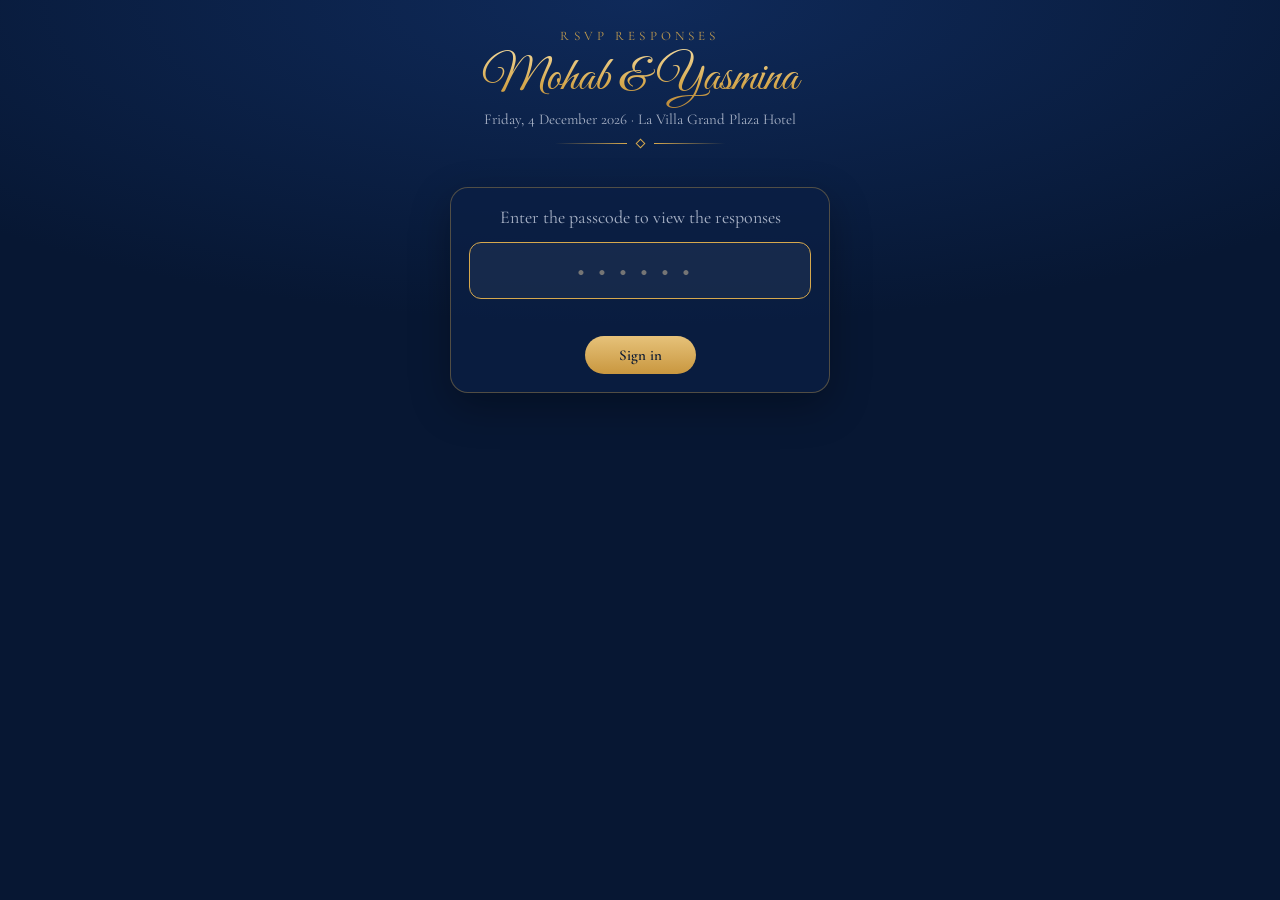
==== commit 68c1e033: "Connect RSVP form and responses page to Supabase project Co-Authored-By: Claude Opus 5.5 <noreply@an" ====
--- a/rsvps.html
+++ b/rsvps.html
@@ -101,8 +101,8 @@
 /* Same project as the invitation. Reading goes through get_invitation_rsvps(), which only answers
    with the right passcode and locks after repeated wrong tries. */
 var CONFIG = {
-  supabaseUrl: "PASTE_SUPABASE_URL",
-  anonKey: "PASTE_SUPABASE_ANON_KEY",
+  supabaseUrl: "https://jcuqwcwkowtjxcykstlf.supabase.co",
+  anonKey: "sb_publishable_BFtrH3u_sv9zat6B9SALyw_nS7Pajaa",
   eventSlug: "mohab-yasmina"
 };
 
